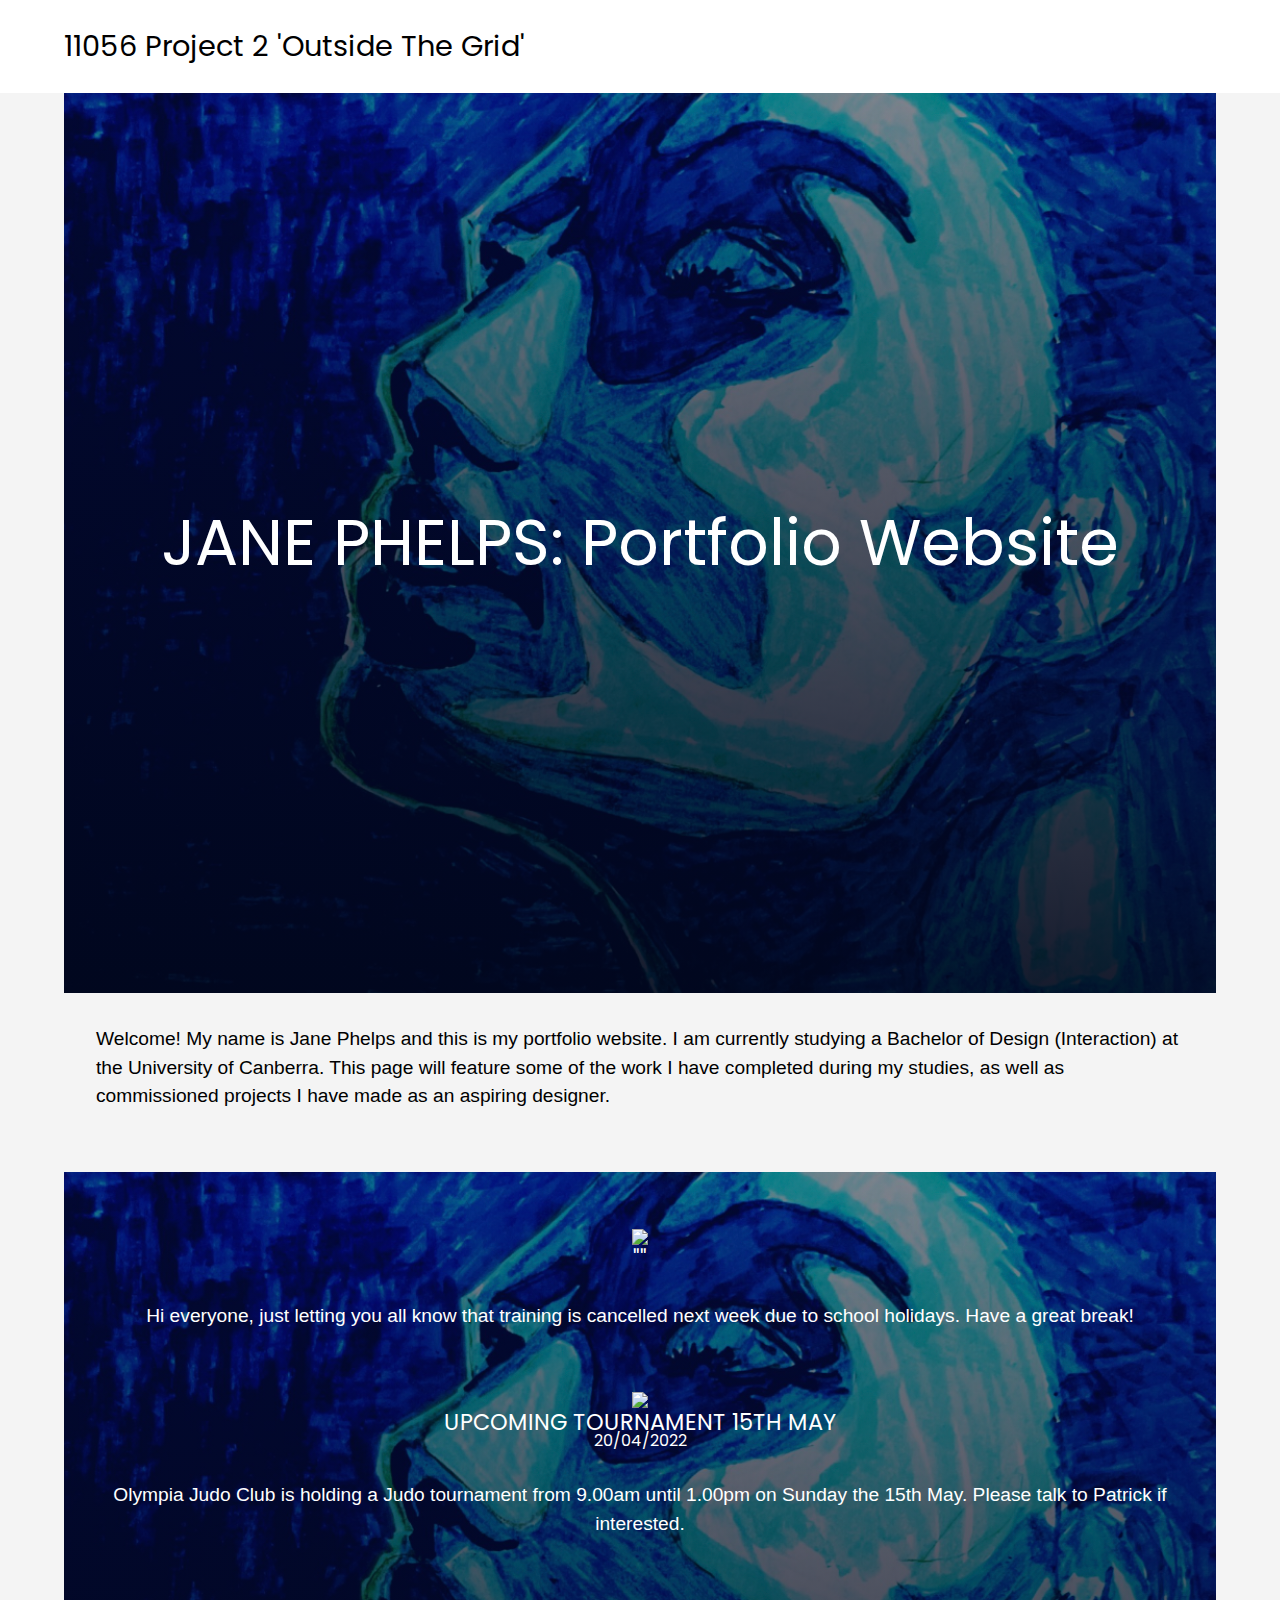
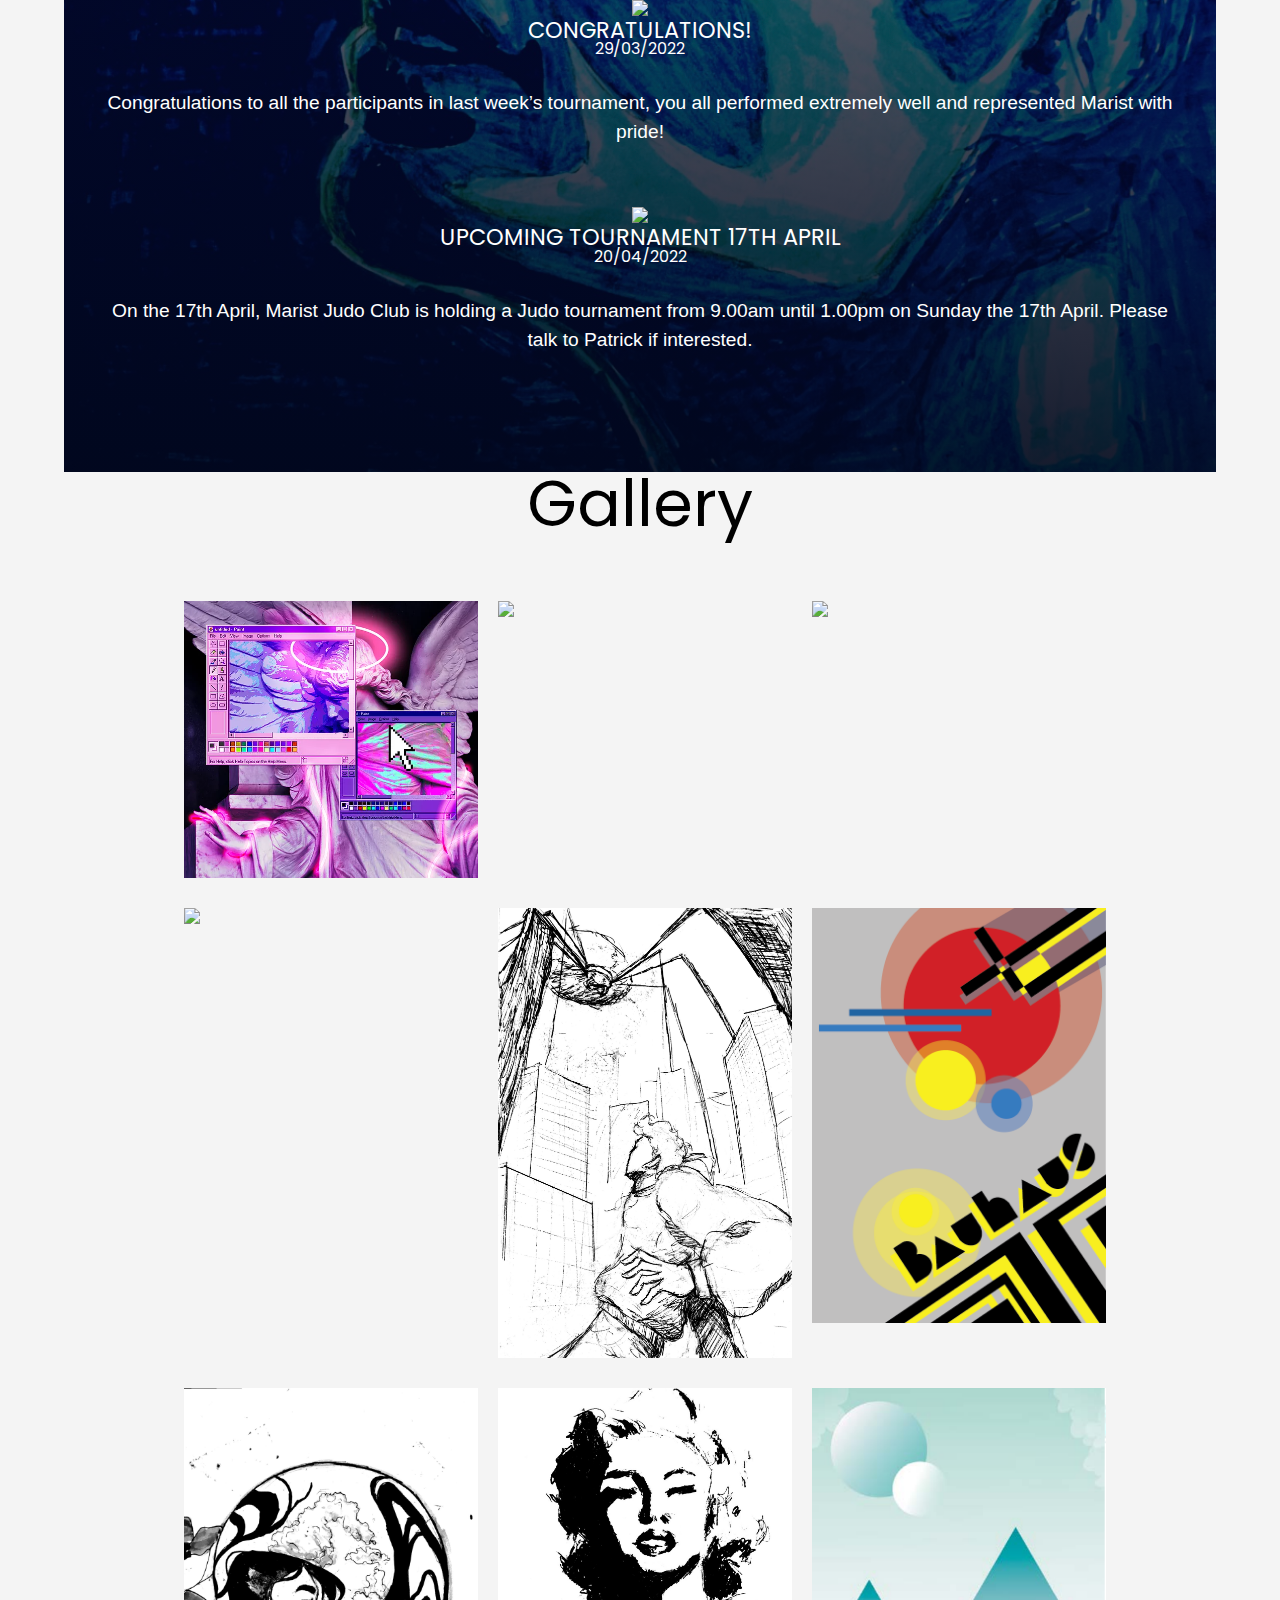
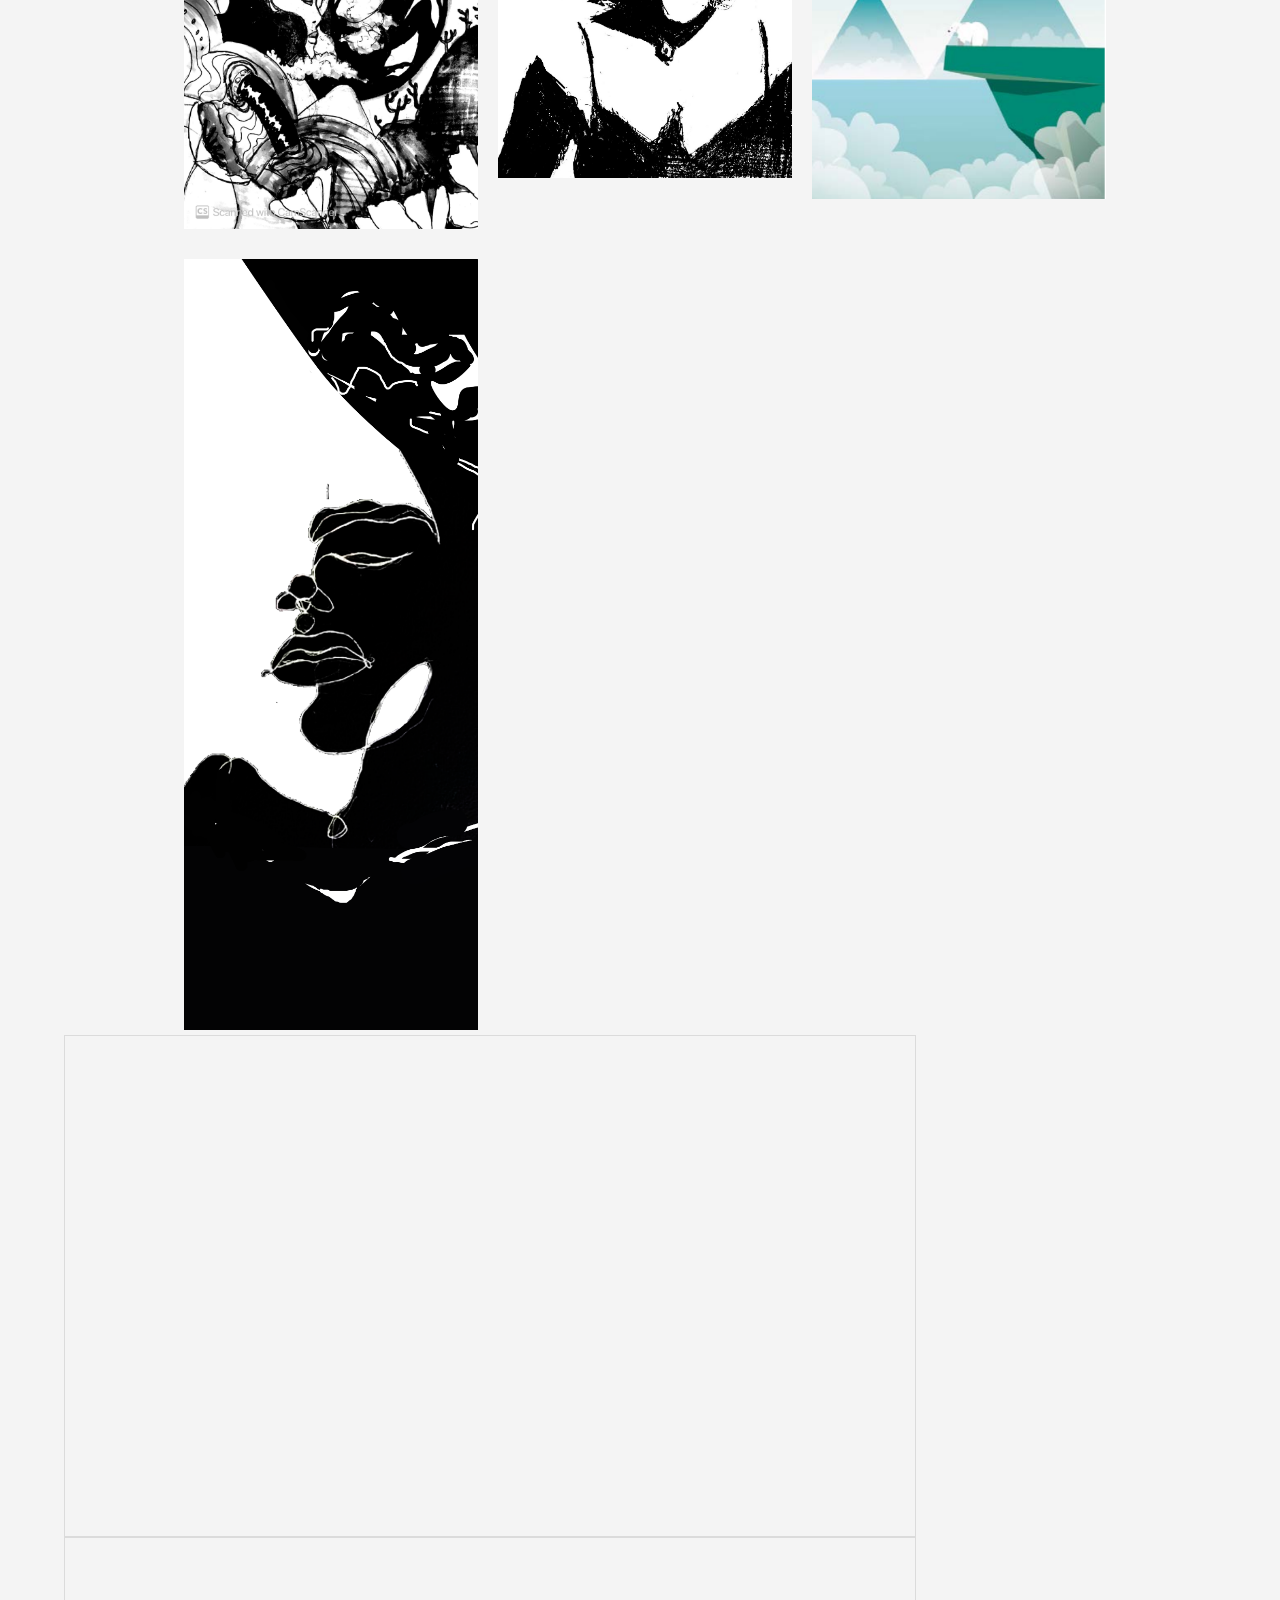
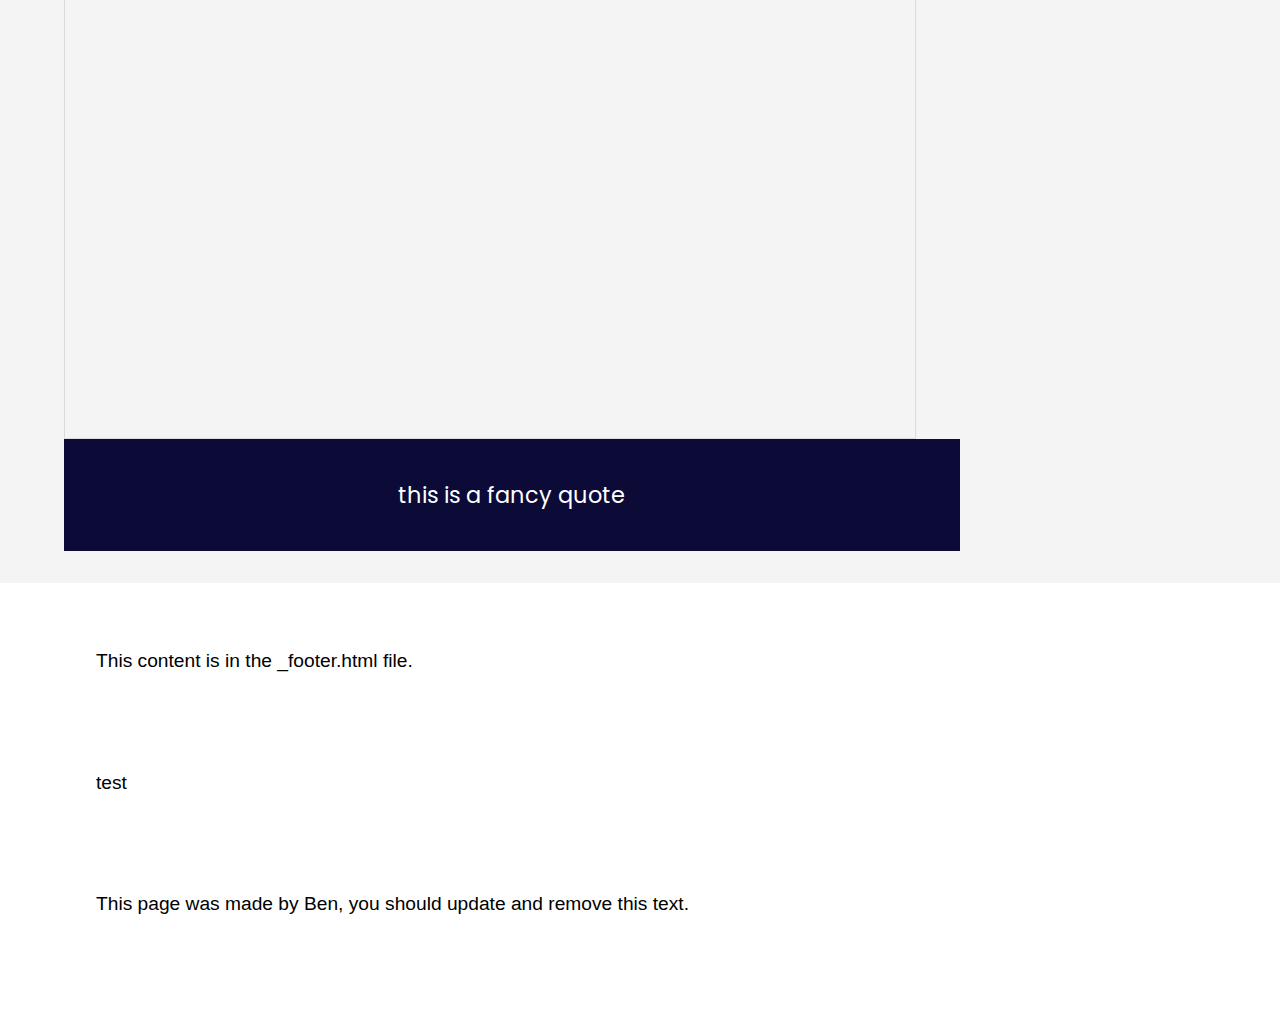
==== final-website/index.html @ 7f4b3e1e "Initial commit" ====
<!DOCTYPE html>
<html lang="en">

<head>

    <!-- load the head content from the head.html file -->
    <!-- This content is inserted into the base.html file -->

<meta charset="UTF-8">
<meta name="viewport" content="width=device-width, initial-scale=1.0">
<!-- load our reset stylesheet -->
<link rel="stylesheet" href="assets/css/reset.css">
<!-- load our main stylesheet -->
<link rel="stylesheet" href="assets/css/styles.css">
<!-- Google Font -->
<link rel="preconnect" href="https://fonts.googleapis.com">
<link rel="preconnect" href="https://fonts.gstatic.com" crossorigin>
<link rel="stylesheet"
    href="https://fonts.googleapis.com/css2?family=Poppins:wght@100;200;300;400;600;700&display=swap">

<!-- you could add favicons etc here -->

    <!-- set the site title to be a variable, defined in the md file -->
    <title>11056 Project 2 'Outside The Grid'</title>
</head>

<body>
    <header>
        <div class="inner-wrapper">
            <h2>11056 Project 2 'Outside The Grid'</h2>
        </div>
    </header>
    <main>
        <div class="inner-wrapper">
            <!-- STOP! Don't add anything more to the base template -->
            <!-- the content here is loaded through the homepage template -->
            
            
<div class="hero">
  <h1><strong>JANE PHELPS: Portfolio Website</strong></h1>
</div>

<div class="main-content">
  <p>Welcome! My name is Jane Phelps and this is my portfolio website. I am currently studying a Bachelor of Design (Interaction) at the University of Canberra. This page will feature some of the work I have completed during my studies, as well as commissioned projects I have made as an aspiring designer.</p>

</div>


<section>
  <div class="hero">
      <h1 class=""></h1>
      <div class="review-box">
          <div id="slide">
              <div class="card">
                  <div class="profile">
                      <img src="job1.link">
                      <div>
                          <h3>""</h3>
                      </div>
                  </div>
                  <p>Hi everyone, just letting you all know that training is cancelled next week due to school
                      holidays. Have a great break!</p>
              </div>
              <div class="card">
                  <div class="profile">
                      <img src="assets/images/marist-judo.svg">
                      <div>
                          <h3>UPCOMING TOURNAMENT 15TH MAY</h3>
                          <h4>20/04/2022</h4>
                      </div>
                  </div>
                  <p>Olympia Judo Club is holding a Judo tournament from 9.00am until 1.00pm on Sunday
                      the 15th May. Please talk to Patrick if interested. </p>
              </div>
              <div class="card">
                  <div class="profile">
                      <img src="assets/images/marist-judo.svg">
                      <div>
                          <h3>CONGRATULATIONS!</h3>
                          <h4>29/03/2022</h4>
                      </div>
                  </div>
                  <p>Congratulations to all the participants in last week’s tournament, you all performed extremely
                      well and
                      represented Marist with pride!</p>
              </div>
              <div class="card">
                  <div class="profile">
                      <img src="assets/images/marist-judo.svg">
                      <div>
                          <h3>UPCOMING TOURNAMENT 17TH APRIL </h3>
                          <h4>20/04/2022</h4>
                      </div>
                  </div>
                  <p>On the 17th April, Marist Judo Club is holding a Judo tournament from 9.00am until 1.00pm on
                      Sunday the 17th
                      April. Please talk to Patrick if interested.</p>
              </div>
          </div>
          <div class="sidebar">
              <i id="upArrow" class="fa fa-arrow-up"></i>
              <i id="downArrow" class="fa fa-arrow-down"></i>
          </div>
      </div>
  </div>
</section>

<div class="gal-title">
  <h1><strong>Gallery</strong></h1>
</div>

<div class="gallery-section">
  <div class="gallery-wrap">
    <div class="gallery-images">
      <a href="assets/images/Angel.PNG">
        <div class="gallery">
          <div class="image-section">
            <img src="assets/images/Angel.PNG">
          </div>
          <div class="caption">
            <p>Artwork created using Photoshop and Illustrator. The image features an ancient stone statue with retro digital elements.</p>
          </div>
        </div>
      </a>
      <a href="assets/images/Cyborg-arm.png">
        <div class="gallery">
          <div class="image-section">
            <img src="assets/images/Cyborg-arm.png">
          </div>
          <div class="caption">
            <p>Surrealist digital artwork featuring a robotic arm in an apartment. Created using Photoshop and Illustrator</p>
          </div>
        </div>
      </a>
      <a href="assets/images/statue-headphones.png">
        <div class="gallery">
          <div class="image-section">
            <img src="assets/images/statue-headphones.png">
          </div>
          <div class="caption">
            <p>Surrealist digital artwork featuring ancient stone statue with metallic and robotic implants. Created using Photoshop and Illustrator</p>
          </div>
        </div>
      </a>
      <a href="assets/images/Girl-computer.png">
        <div class="gallery">
          <div class="image-section">
            <img src="assets/images/Girl-computer.png">
          </div>
          <div class="caption">
            <p>Surrealist digital artwork featuring a girl being transported into a computer. Created using Photoshop and Illustrator</p>
          </div>
        </div>
      </a>
      <a href="assets/images/IMG_9517.jpg">
        <div class="gallery">
          <div class="image-section">
            <img src="assets/images/IMG_9517.jpg">
          </div>
          <div class="caption">
            <p>Illustration featuring subject avoiding a giant spider in a city.</p>
          </div>
        </div>
      </a>
      <a href="assets/images/Bauhaus-poster.png">
        <div class="gallery">
          <div class="image-section">
            <img src="assets/images/Bauhaus-poster.png">
          </div>
          <div class="caption">
            <p>Surrealist digital artwork featuring a girl being transported into a computer. Created using Photoshop and Illustrator</p>
          </div>
        </div>
      </a>
      <a href="assets/images/Girl.jpg">
        <div class="gallery">
          <div class="image-section">
            <img src="assets/images/Girl.jpg">
          </div>
          <div class="caption">
            <p>Portrait featuring the side profile of a girl.</p>
          </div>
        </div>
      </a>
      <a href="assets/images/Marilyn-monroe.jpg">
        <div class="gallery">
          <div class="image-section">
            <img src="assets/images/Marilyn-monroe.jpg">
          </div>
          <div class="caption">
            <p>Monochromatic artwork featuring Marilyn Monroe.</p>
          </div>
        </div>
      </a>
      <a href="assets/images/Polar-bear.PNG">
        <div class="gallery">
          <div class="image-section">
            <img src="assets/images/Polar-bear.PNG">
          </div>
          <div class="caption">
            <p>Digital artwork created using Illustrator. The image features a polar bear overlooking mountains.</p>
          </div>
        </div>
      </a>
      <a href="assets/images/Monochrome-Woman.png">
        <div class="gallery">
          <div class="image-section">
            <img src="assets/images/Monochrome-Woman.png">
          </div>
          <div class="caption">
            <p>Monochromatic line artwork created using Illustrator.</p>
          </div>
        </div>
      </a>
    </div>
  </div>
</div>


<iframe class="figma-prototypes"
  src="https://www.figma.com/embed?embed_host=share&url=https%3A%2F%2Fwww.figma.com%2Fproto%2F1lkiJJk8A1yhkdQFdAjC9X%2FMedical-App%3Fnode-id%3D2%253A0%26scaling%3Dscale-down%26page-id%3D0%253A1%26starting-point-node-id%3D2%253A0"
  allowfullscreen></iframe>

<iframe class="figma-prototypes"
src="https://www.figma.com/embed?embed_host=share&url=https%3A%2F%2Fwww.figma.com%2Fproto%2FRibKyAO4cdwRGjR0s00XCI%2FCoffee-Ground-Official%3Fnode-id%3D17%253A0%26scaling%3Dscale-down-width%26page-id%3D0%253A1%26starting-point-node-id%3D17%253A0" allowfullscreen></iframe>


<!--

  Attempt 2
<div class="responsive">
    <div class="gallery">
        <img src="assets/images/Angel.PNG" width="600" height="400">
      <div class="desc">Artwork created using Photoshop and Illustrator. The image features an ancient stone statue with retro digital elements.</div>
    </div>
  </div>

  <div class="responsive">
    <div class="gallery">
        <img src="assets/images/Cyborg-arm.png" width="600" height="400">
      <div class="desc">Surrealist digital artwork featuring a robotic arm in an apartment. Created using Photoshop and Illustrator</div>
    </div>
  </div>
  <div class="responsive">
    <div class="gallery">
        <img class="images" src="assets/images/statue-headphones.png" width="600" height="400">
      <div class="desc">Surrealist digital artwork featuring ancient stone statue with metallic and robotic implants. Created using Photoshop and Illustrator</div>
    </div>
  </div>
  <div class="responsive">
    <div class="gallery">
        <img class="images" src="assets/images/Girl-computer.png" width="600" height="400">
      <div class="desc">Surrealist digital artwork featuring a girl being transported into a computer. Created using Photoshop and Illustrator</div>
    </div>
  </div>
  <div class="responsive">
    <div class="gallery">
        <img class="images" src="assets/images/IMG_9517.jpg" width="600" height="400">
      <div class="desc">Illustration featuring subject avoiding a giant spider in a city.</div>
    </div>
  </div>
  <div class="responsive">
    <div class="gallery">
        <img class="images" src="assets/images/Bauhaus-poster.png" width="600" height="400">
      <div class="desc">Surrealist digital artwork featuring a girl being transported into a computer. Created using Photoshop and Illustrator</div>
    </div>
  </div>
  <div class="responsive">
    <div class="gallery">
        <img class="images" src="assets/images/Girl.jpg" width="600" height="400">
      <div class="desc">Portrait featuring the side profile of a girl.</div>
    </div>
  </div>
  <div class="responsive">
    <div class="gallery">
        <img class="images" src="assets/images/Marilyn-monroe.jpg" width="600" height="400">
      <div class="desc">Monochromatic artwork featuring Marilyn Monroe.</div>
    </div>
  </div>
  <div class="responsive">
    <div class="gallery">
        <img class="images" src="assets/images/Monochrome-Woman.png" width="600" height="400">
      <div class="desc">Monochromatic line artwork created using Illustrator.</div>
    </div>
  </div>
  <div class="responsive">
    <div class="gallery">
        <img class="images" src="assets/images/Polar-bear.PNG" width="600" height="400">
      <div class="desc">Digital artwork created using Illustrator. The image features a polar bear overlooking mountains.</div>
    </div>
  </div>
    
  <div class="clearfix"></div>




Attempt 1
    <div class="box">
        <img class="images" src="assets/images/Angel.PNG">
    </div>
    <div class="box">
        <img class="images" src="assets/images/Cyborg-arm.png">
    </div>
    <div class="box">
        <img class="images" src="assets/images/statue-headphones.png">
    </div>


    <div class="col">
    <div class="box">
        <img class="images" src="assets/images/Girl-computer.png">
    </div>
    <div class="box">
        <img class="images" src="assets/images/IMG_9517.jpg">
    </div>
    <div class="box">
        <img class="images" src="assets/images/Bauhaus-poster.png">
    </div>
    </div>

  -->

<h3 class="quote">this is a fancy quote</h3>
            
        </div>
    </main>

    <!-- The content in this file is inserted into the base.html file -->
<footer>
    <div class="inner-wrapper">
        <p>This content is in the _footer.html file.</p>
        <p>test</p>
        <p>This page was made by Ben, you should update and remove this text. </p>
    </div>
</footer>

</body>

</html>
---- final-website/assets/css/styles.css ----
body {
    font-size: 16px;
    background-color: #f4f4f4;
    font-family: 'Poppins', sans-serif;
}

h1 {
    font-size: 4em;
    /* shorthand for TOP RIGHT BOTTOM LEFT */
    /* margin: 1em 0 1.5em 0; */
}

h2 {
    font-size: 1.8em;
}

h3 {
    font-size: 1.4em;
}

p {
    font-size: 1.2em;
    line-height: 1.5em;
    margin-bottom: 1.5em;
    padding: 2rem;
    font-family: sans-serif;
}

.inner-wrapper {
    width: 90%;
    margin: 0 auto;
}

header,
footer {
    background-color: white;
    padding: 2em 0;
}

/*Hero Content*/
.hero {
    text-align: center;
    color: white;
    min-height: 100vh;
    width: 100%;
    background-image: linear-gradient(rgba(4, 9, 30, 0.4), rgba(1, 7, 27, 0.9)), url(../images/Blue-girl.jpg);
    background-position: center;
    background-size: cover;
    position: relative;
    /* vertically align */
    display: flex;
    align-items: center;
    justify-content: center;
}

.gal-title {
  display: flex;
  align-items: center;
  justify-content: center;
}

.quote {
    size: 200%;
    width: 70%;
    text-align: center;
    background: rgb(12, 10, 55);
    color: white;
    padding: 2em;
}

main {
    margin-bottom: 2em;
}

/*Gallery Section*/
.gallery-section {
  width: 100%;
}

.gallery-section .gallery-wrap {
  padding-top: 10px;
}

.gallery-section .gallery-wrap .gallery-images {
  width: 80%;
  margin: 0 auto;
  padding-top: 50px;
  display: grid;
  grid-template-columns: repeat(3, 1fr);
  grid-gap: 20px;
}

.gallery-section .gallery-wrap .gallery-images .gallery {
  width: 100%;
  position: relative;
}


.gallery-section .gallery-wrap .gallery-images .gallery .image-section {
  width: 100%;
}

.gallery-section .gallery-wrap .gallery-images .gallery .image-section img {
  width: 100%;
  height: auto;
  padding: 5px;
  display: block;
}

.gallery-section .gallery-wrap .gallery-images .gallery .caption {
  width: 100%;
  height: 100%;
  position: absolute;
  padding: 5px;
  top: 0;
  left: 0;
  cursor: pointer;
  display: flex;
  justify-content: center;
  align-items: center;
  text-align: center;
  flex-direction: column;
  background: rgba(0, 0, 0, 0.9);
  color: #fff;
  opacity: 0;
  transition: opacity 0.3s;
}

.gallery-section .gallery-wrap .gallery-images .gallery .caption:hover {
  opacity: 1;
}

.gallery-section .gallery-wrap .gallery-images .gallery .caption p {
  color: #fff;
  font-size: 13px;
}

@media screen and (max-width: 992px) {
  .gallery-section .gallery-wrap .gallery-images {
      grid-template-columns: repeat(2, 1fr);
  }

  .gallery-section .gallery-wrap .gallery-images {
      grid-template-columns: 1fr;
  }
}

.figma-prototypes {
  border: 1px solid rgba(0, 0, 0, 0.1);
  align-items: center;
  display: flex;
  padding: 25px;
  width: 800px;
  height: 450px;
}




/*

.main-content {
    padding: 4em;
}
  
  div.gallery:hover {
    border: 1px solid #777;
  }
  
  div.gallery img {
    width: 100%;
    height: auto;
  }
  
  div.desc {
    padding: 20px;
    text-align: center;
    font-family: sans-serif;
  }
  
  * {
    box-sizing: border-box;
  }
  
  .responsive {
    padding: 0 6px;
    float: left;
    width: 24.99999%;
  }
  
  @media only screen and (max-width: 700px) {
    .responsive {
      width: 49.99999%;
      margin: 6px 0;
    }
  }
  
  @media only screen and (max-width: 500px) {
    .responsive {
      width: 100%;
    }
  }
  
  .clearfix:after {
    content: "";
    display: table;
    clear: both;
  }



/*
.images {
    width: 33%; 
}


.block {
    width: 80%;
    margin: auto;
}
/*
.col2 {
    flex-basis: 44%;
    border-radius: 10px;
    text-align: justify;
    padding: 15px;
    display: flex;
}
*/
.col img {
    display: block;
    margin: auto;
    padding: 20px;
    flex-basis: 20%;
}
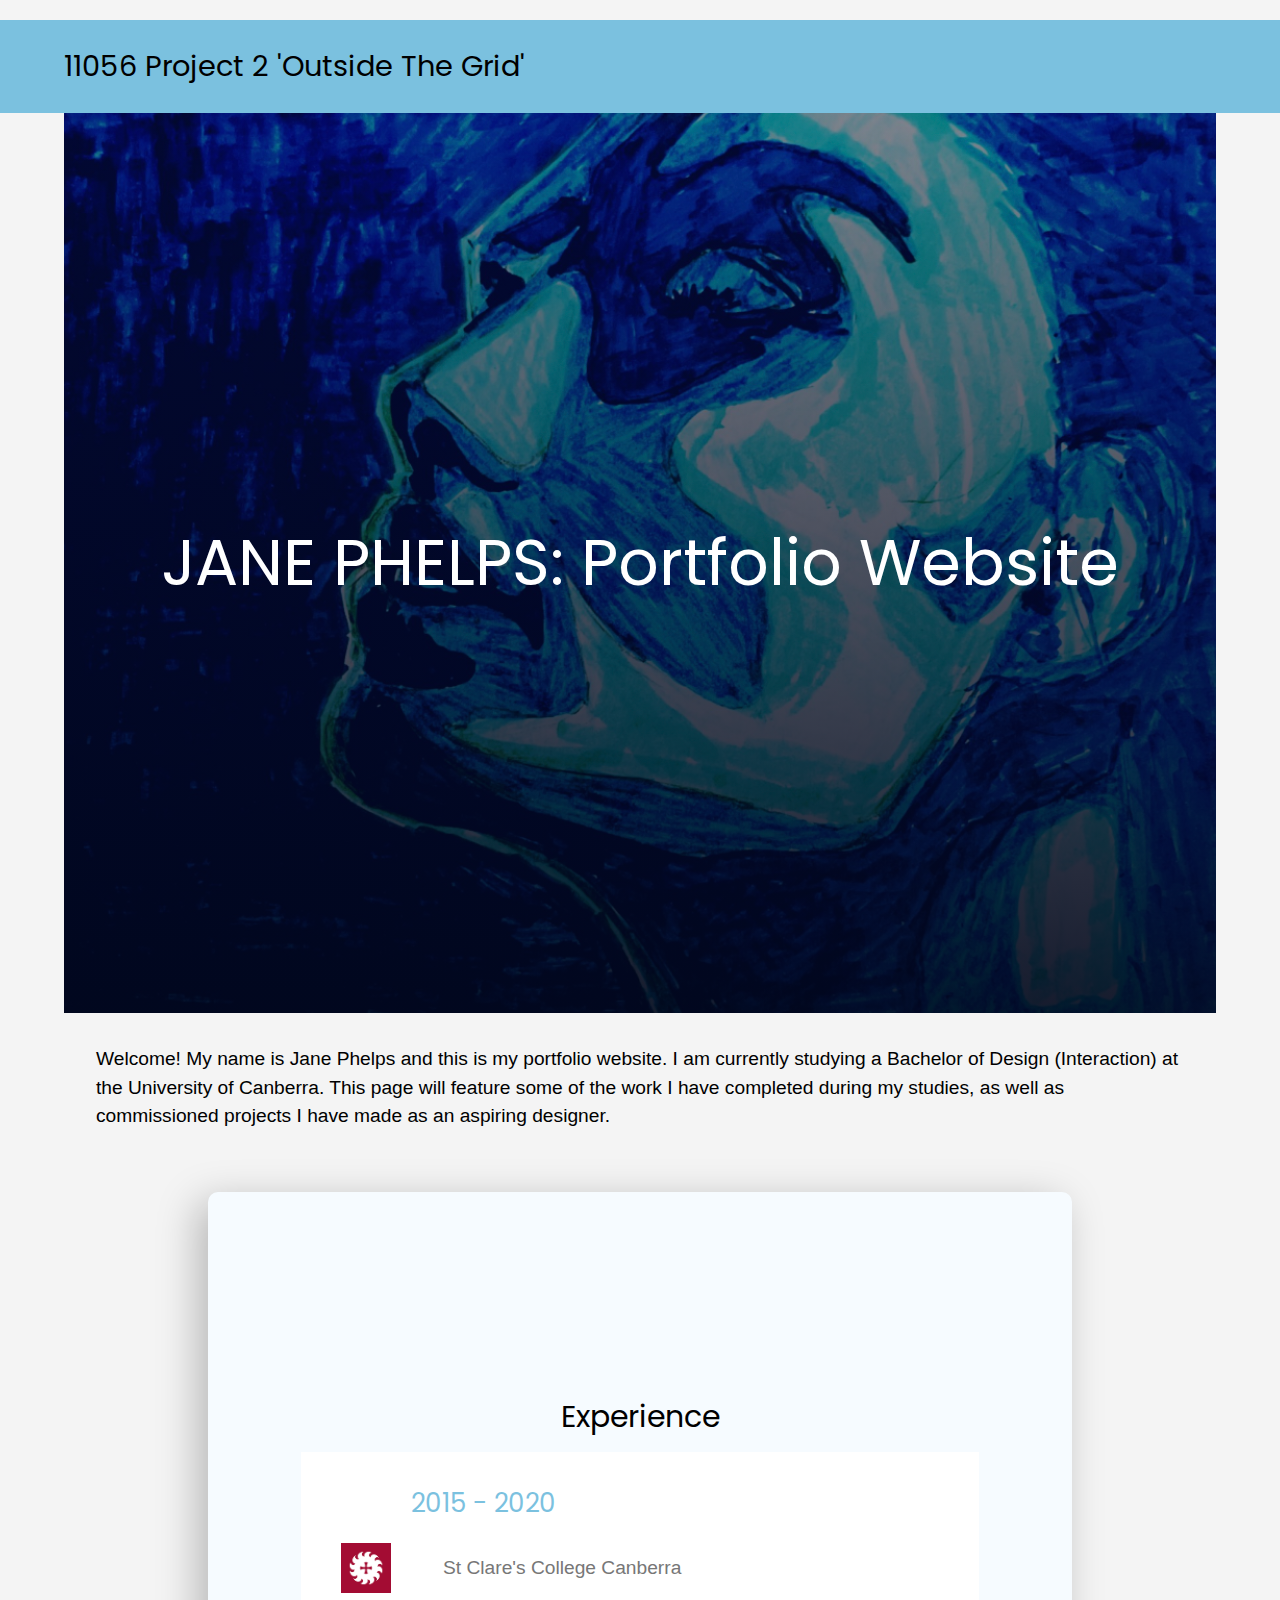
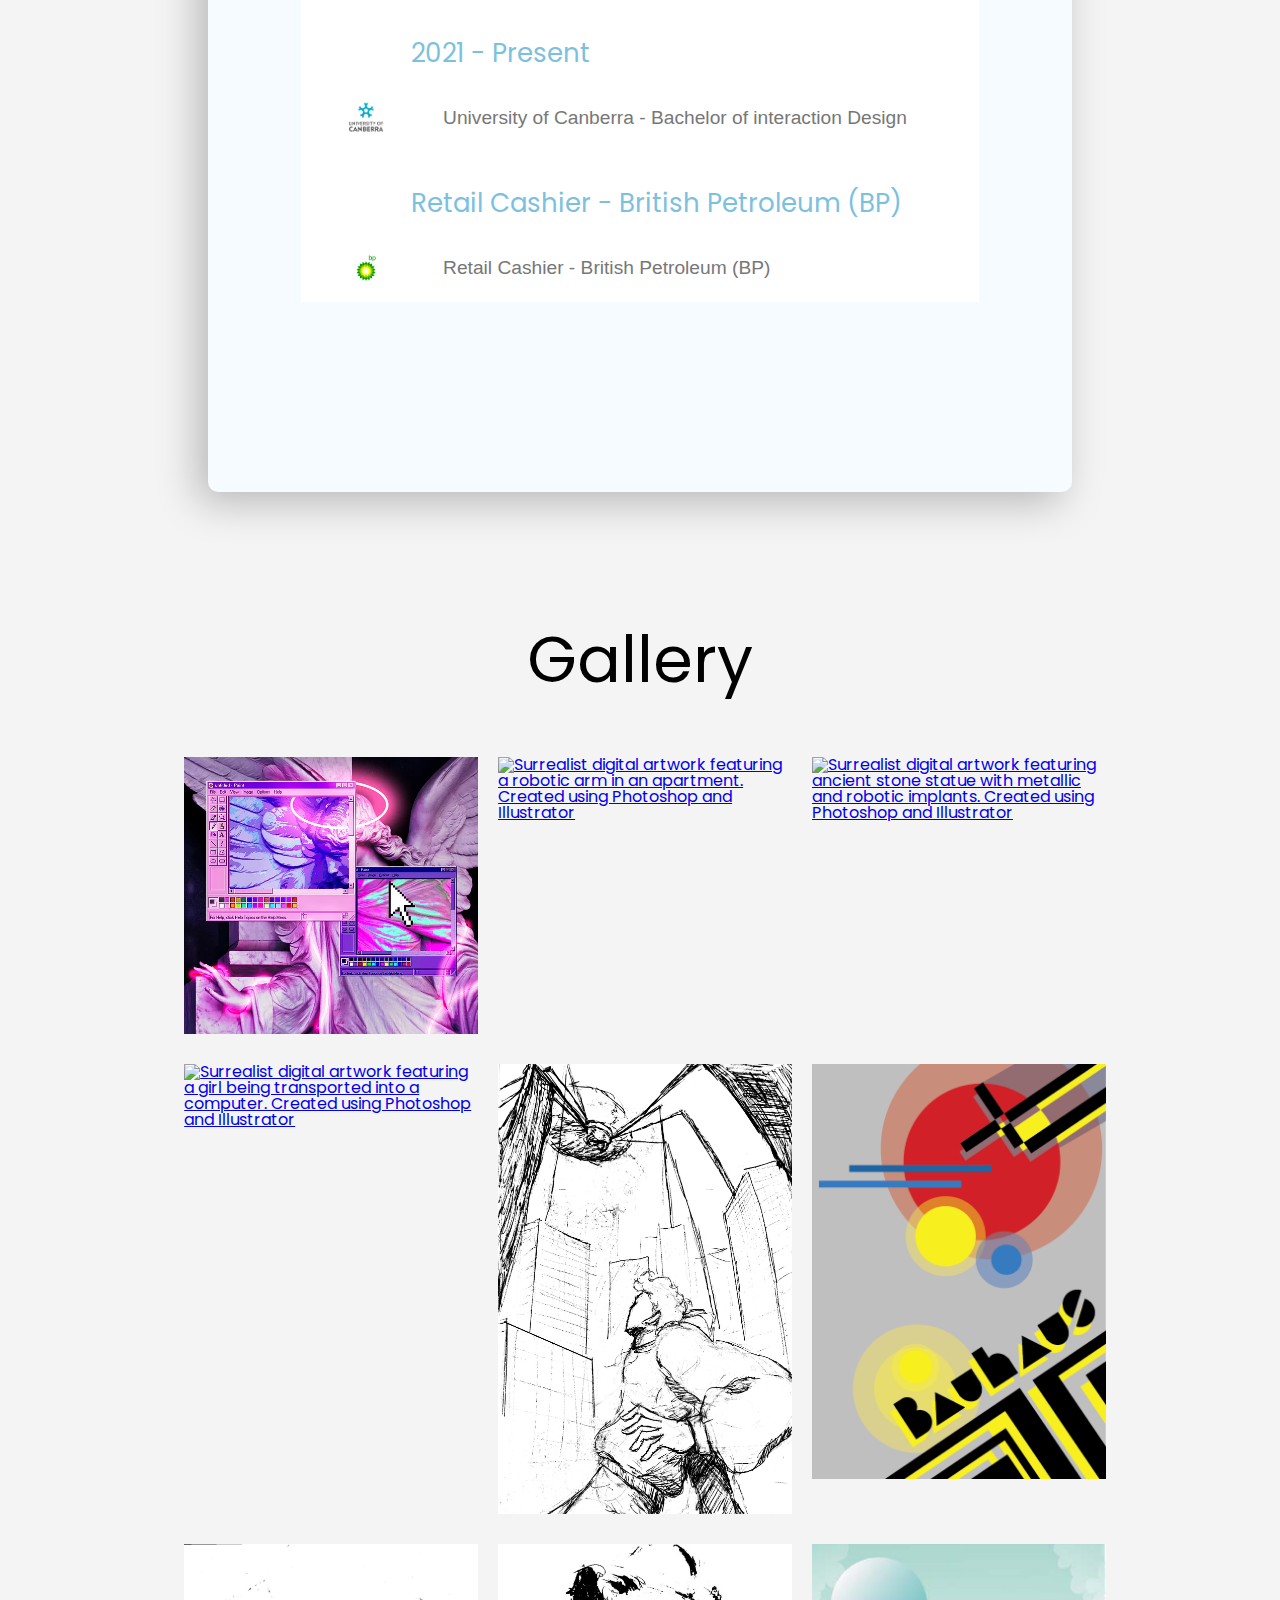
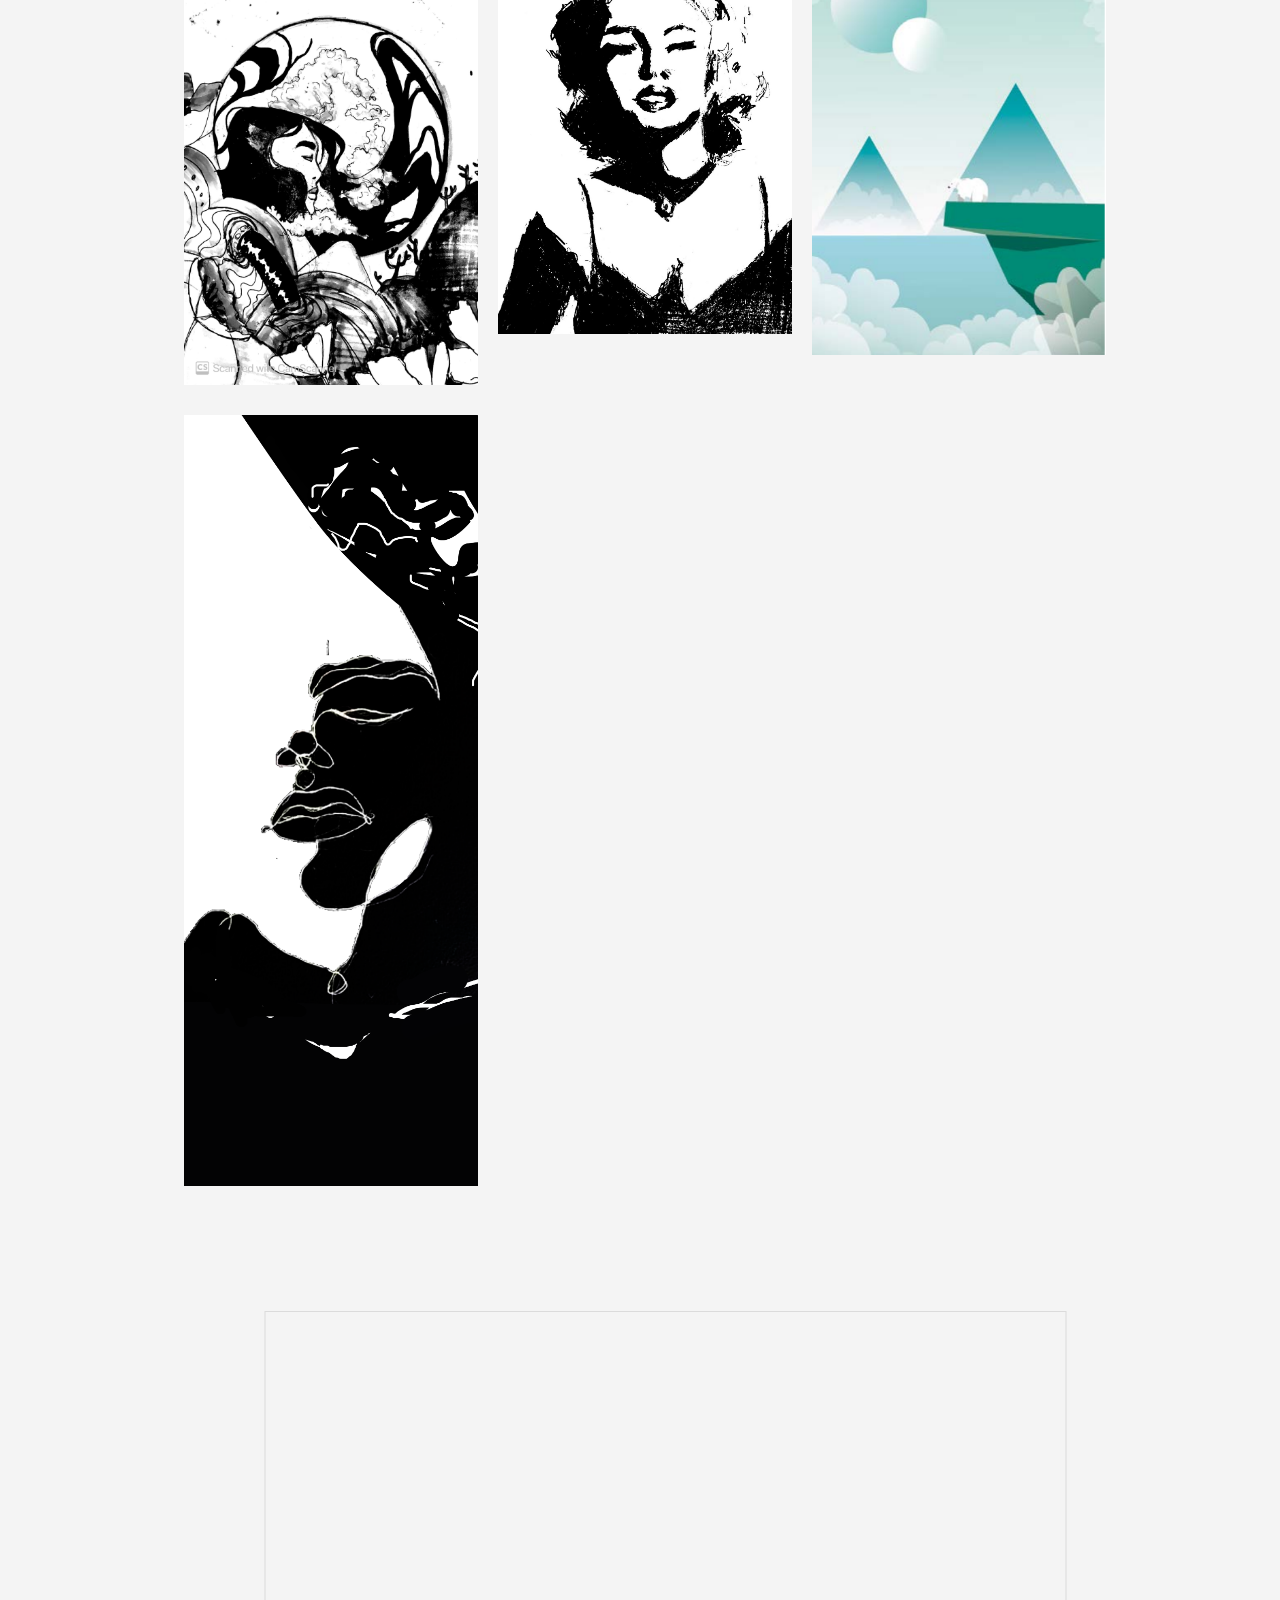
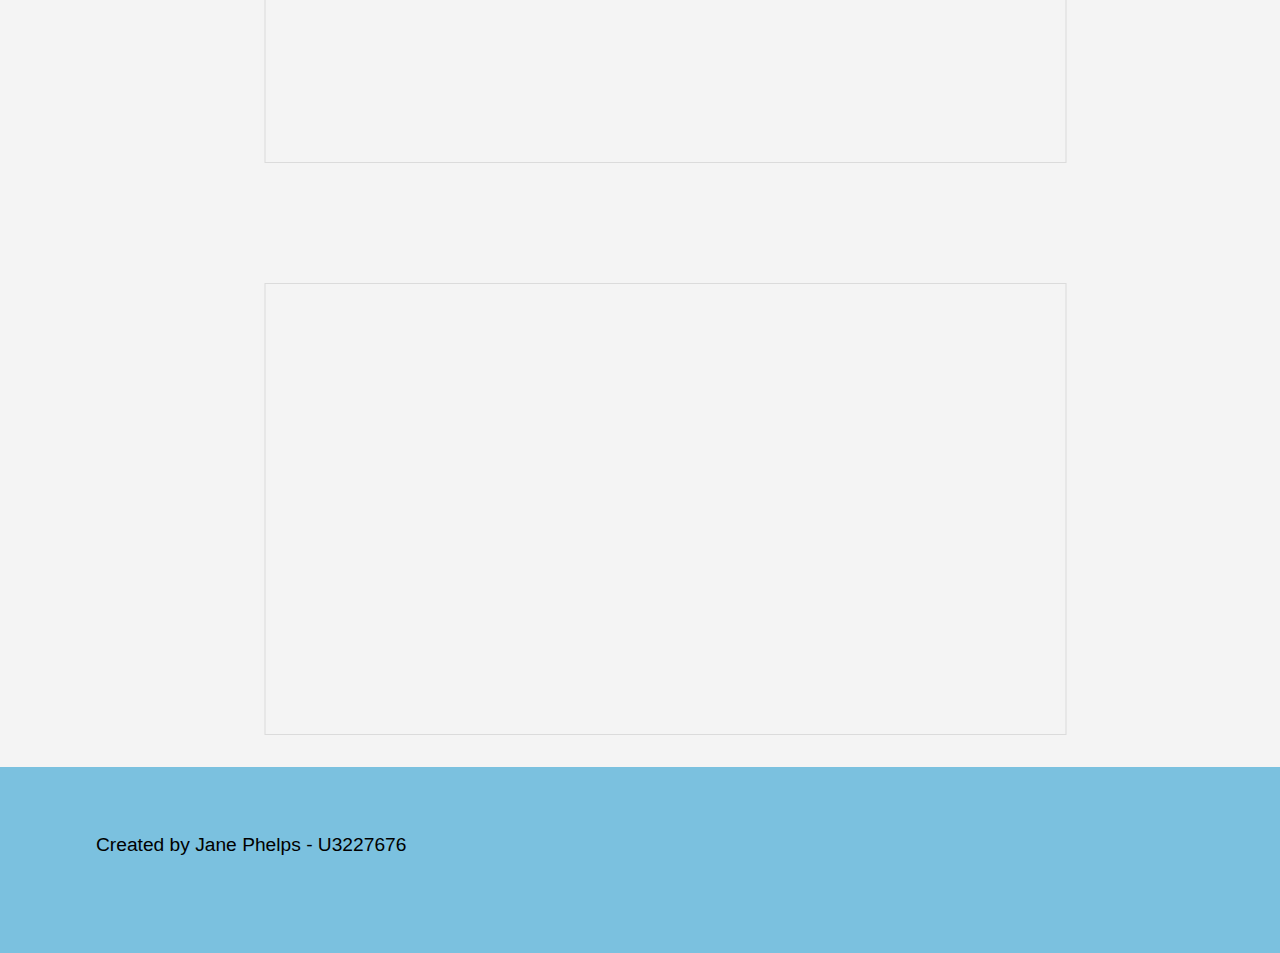
==== commit 065fdd78: "Further Editing" ====
--- a/final-website/index.html
+++ b/final-website/index.html
@@ -17,6 +17,9 @@
 <link rel="preconnect" href="https://fonts.gstatic.com" crossorigin>
 <link rel="stylesheet"
     href="https://fonts.googleapis.com/css2?family=Poppins:wght@100;200;300;400;600;700&display=swap">
+<!--Icons-->
+ <link rel="stylesheet" href="path/to/font-awesome/css/font-awesome.min.css">
+ 
 
 <!-- you could add favicons etc here -->
 
@@ -45,66 +48,46 @@
 
 </div>
 
-
-<section>
-  <div class="hero">
-      <h1 class=""></h1>
-      <div class="review-box">
-          <div id="slide">
-              <div class="card">
-                  <div class="profile">
-                      <img src="job1.link">
-                      <div>
-                          <h3>""</h3>
-                      </div>
-                  </div>
-                  <p>Hi everyone, just letting you all know that training is cancelled next week due to school
-                      holidays. Have a great break!</p>
-              </div>
-              <div class="card">
-                  <div class="profile">
-                      <img src="assets/images/marist-judo.svg">
-                      <div>
-                          <h3>UPCOMING TOURNAMENT 15TH MAY</h3>
-                          <h4>20/04/2022</h4>
-                      </div>
-                  </div>
-                  <p>Olympia Judo Club is holding a Judo tournament from 9.00am until 1.00pm on Sunday
-                      the 15th May. Please talk to Patrick if interested. </p>
-              </div>
-              <div class="card">
-                  <div class="profile">
-                      <img src="assets/images/marist-judo.svg">
-                      <div>
-                          <h3>CONGRATULATIONS!</h3>
-                          <h4>29/03/2022</h4>
-                      </div>
-                  </div>
-                  <p>Congratulations to all the participants in last week’s tournament, you all performed extremely
-                      well and
-                      represented Marist with pride!</p>
-              </div>
-              <div class="card">
-                  <div class="profile">
-                      <img src="assets/images/marist-judo.svg">
-                      <div>
-                          <h3>UPCOMING TOURNAMENT 17TH APRIL </h3>
-                          <h4>20/04/2022</h4>
-                      </div>
-                  </div>
-                  <p>On the 17th April, Marist Judo Club is holding a Judo tournament from 9.00am until 1.00pm on
-                      Sunday the 17th
-                      April. Please talk to Patrick if interested.</p>
-              </div>
-          </div>
-          <div class="sidebar">
-              <i id="upArrow" class="fa fa-arrow-up"></i>
-              <i id="downArrow" class="fa fa-arrow-down"></i>
-          </div>
+  <div class="block">
+    <h1>Experience</h1>
+    <div class="experience-box">
+      <div class="card">
+        <div class="profile">
+          <img src="assets/images/clares-logo.png">
+          <div>
+            <h3>2015 - 2020</h3>
+            <p>St Clare's College Canberra</p>
+          </div>
+        </div>
       </div>
+      <div class="experience-box">
+        <div class="card">
+          <div class="profile">
+            <img src="assets/images/uni-logo.jpg">
+            <div>
+              <h3>2021 - Present</h3>
+              <p>University of Canberra - Bachelor of interaction Design</p>
+            </div>
+          </div>
+        </div>
+      </div>
+      <div class="experience-box">
+        <div class="card">
+          <div class="profile">
+            <img src="assets/images/bp-logo.png">
+            <div>
+              <h3>Retail Cashier - British Petroleum (BP)</h3>
+              <p>Retail Cashier - British Petroleum (BP)</p>
+            </div>
+          </div>
+        </div>
+      </div>
+    </div>
   </div>
 </section>
 
+<br>
+<section>
 <div class="gal-title">
   <h1><strong>Gallery</strong></h1>
 </div>
@@ -115,7 +98,7 @@
       <a href="assets/images/Angel.PNG">
         <div class="gallery">
           <div class="image-section">
-            <img src="assets/images/Angel.PNG">
+            <img src="assets/images/Angel.PNG" alt="Artwork created using Photoshop and Illustrator. The image features an ancient stone statue with retro digital elements.">
           </div>
           <div class="caption">
             <p>Artwork created using Photoshop and Illustrator. The image features an ancient stone statue with retro digital elements.</p>
@@ -125,7 +108,7 @@
       <a href="assets/images/Cyborg-arm.png">
         <div class="gallery">
           <div class="image-section">
-            <img src="assets/images/Cyborg-arm.png">
+            <img src="assets/images/Cyborg-arm.png" alt="Surrealist digital artwork featuring a robotic arm in an apartment. Created using Photoshop and Illustrator">
           </div>
           <div class="caption">
             <p>Surrealist digital artwork featuring a robotic arm in an apartment. Created using Photoshop and Illustrator</p>
@@ -135,7 +118,7 @@
       <a href="assets/images/statue-headphones.png">
         <div class="gallery">
           <div class="image-section">
-            <img src="assets/images/statue-headphones.png">
+            <img src="assets/images/statue-headphones.png" alt="Surrealist digital artwork featuring ancient stone statue with metallic and robotic implants. Created using Photoshop and Illustrator">
           </div>
           <div class="caption">
             <p>Surrealist digital artwork featuring ancient stone statue with metallic and robotic implants. Created using Photoshop and Illustrator</p>
@@ -145,7 +128,7 @@
       <a href="assets/images/Girl-computer.png">
         <div class="gallery">
           <div class="image-section">
-            <img src="assets/images/Girl-computer.png">
+            <img src="assets/images/Girl-computer.png" alt="Surrealist digital artwork featuring a girl being transported into a computer. Created using Photoshop and Illustrator">
           </div>
           <div class="caption">
             <p>Surrealist digital artwork featuring a girl being transported into a computer. Created using Photoshop and Illustrator</p>
@@ -155,7 +138,7 @@
       <a href="assets/images/IMG_9517.jpg">
         <div class="gallery">
           <div class="image-section">
-            <img src="assets/images/IMG_9517.jpg">
+            <img src="assets/images/IMG_9517.jpg" alt="Illustration featuring subject avoiding a giant spider in a city.">
           </div>
           <div class="caption">
             <p>Illustration featuring subject avoiding a giant spider in a city.</p>
@@ -165,7 +148,7 @@
       <a href="assets/images/Bauhaus-poster.png">
         <div class="gallery">
           <div class="image-section">
-            <img src="assets/images/Bauhaus-poster.png">
+            <img src="assets/images/Bauhaus-poster.png" alt="Surrealist digital artwork featuring a girl being transported into a computer. Created using Photoshop and Illustrator">
           </div>
           <div class="caption">
             <p>Surrealist digital artwork featuring a girl being transported into a computer. Created using Photoshop and Illustrator</p>
@@ -175,7 +158,7 @@
       <a href="assets/images/Girl.jpg">
         <div class="gallery">
           <div class="image-section">
-            <img src="assets/images/Girl.jpg">
+            <img src="assets/images/Girl.jpg" alt="Portrait featuring the side profile of a girl.">
           </div>
           <div class="caption">
             <p>Portrait featuring the side profile of a girl.</p>
@@ -185,7 +168,7 @@
       <a href="assets/images/Marilyn-monroe.jpg">
         <div class="gallery">
           <div class="image-section">
-            <img src="assets/images/Marilyn-monroe.jpg">
+            <img src="assets/images/Marilyn-monroe.jpg" alt="Monochromatic artwork featuring Marilyn Monroe.">
           </div>
           <div class="caption">
             <p>Monochromatic artwork featuring Marilyn Monroe.</p>
@@ -195,7 +178,7 @@
       <a href="assets/images/Polar-bear.PNG">
         <div class="gallery">
           <div class="image-section">
-            <img src="assets/images/Polar-bear.PNG">
+            <img src="assets/images/Polar-bear.PNG" alt="Digital artwork created using Illustrator. The image features a polar bear overlooking mountains.">
           </div>
           <div class="caption">
             <p>Digital artwork created using Illustrator. The image features a polar bear overlooking mountains.</p>
@@ -205,7 +188,7 @@
       <a href="assets/images/Monochrome-Woman.png">
         <div class="gallery">
           <div class="image-section">
-            <img src="assets/images/Monochrome-Woman.png">
+            <img src="assets/images/Monochrome-Woman.png" alt="Monochromatic line artwork created using Illustrator.">
           </div>
           <div class="caption">
             <p>Monochromatic line artwork created using Illustrator.</p>
@@ -215,6 +198,7 @@
     </div>
   </div>
 </div>
+</section>
 
 
 <iframe class="figma-prototypes"
@@ -222,106 +206,9 @@
   allowfullscreen></iframe>
 
 <iframe class="figma-prototypes"
-src="https://www.figma.com/embed?embed_host=share&url=https%3A%2F%2Fwww.figma.com%2Fproto%2FRibKyAO4cdwRGjR0s00XCI%2FCoffee-Ground-Official%3Fnode-id%3D17%253A0%26scaling%3Dscale-down-width%26page-id%3D0%253A1%26starting-point-node-id%3D17%253A0" allowfullscreen></iframe>
-
-
-<!--
-
-  Attempt 2
-<div class="responsive">
-    <div class="gallery">
-        <img src="assets/images/Angel.PNG" width="600" height="400">
-      <div class="desc">Artwork created using Photoshop and Illustrator. The image features an ancient stone statue with retro digital elements.</div>
-    </div>
-  </div>
-
-  <div class="responsive">
-    <div class="gallery">
-        <img src="assets/images/Cyborg-arm.png" width="600" height="400">
-      <div class="desc">Surrealist digital artwork featuring a robotic arm in an apartment. Created using Photoshop and Illustrator</div>
-    </div>
-  </div>
-  <div class="responsive">
-    <div class="gallery">
-        <img class="images" src="assets/images/statue-headphones.png" width="600" height="400">
-      <div class="desc">Surrealist digital artwork featuring ancient stone statue with metallic and robotic implants. Created using Photoshop and Illustrator</div>
-    </div>
-  </div>
-  <div class="responsive">
-    <div class="gallery">
-        <img class="images" src="assets/images/Girl-computer.png" width="600" height="400">
-      <div class="desc">Surrealist digital artwork featuring a girl being transported into a computer. Created using Photoshop and Illustrator</div>
-    </div>
-  </div>
-  <div class="responsive">
-    <div class="gallery">
-        <img class="images" src="assets/images/IMG_9517.jpg" width="600" height="400">
-      <div class="desc">Illustration featuring subject avoiding a giant spider in a city.</div>
-    </div>
-  </div>
-  <div class="responsive">
-    <div class="gallery">
-        <img class="images" src="assets/images/Bauhaus-poster.png" width="600" height="400">
-      <div class="desc">Surrealist digital artwork featuring a girl being transported into a computer. Created using Photoshop and Illustrator</div>
-    </div>
-  </div>
-  <div class="responsive">
-    <div class="gallery">
-        <img class="images" src="assets/images/Girl.jpg" width="600" height="400">
-      <div class="desc">Portrait featuring the side profile of a girl.</div>
-    </div>
-  </div>
-  <div class="responsive">
-    <div class="gallery">
-        <img class="images" src="assets/images/Marilyn-monroe.jpg" width="600" height="400">
-      <div class="desc">Monochromatic artwork featuring Marilyn Monroe.</div>
-    </div>
-  </div>
-  <div class="responsive">
-    <div class="gallery">
-        <img class="images" src="assets/images/Monochrome-Woman.png" width="600" height="400">
-      <div class="desc">Monochromatic line artwork created using Illustrator.</div>
-    </div>
-  </div>
-  <div class="responsive">
-    <div class="gallery">
-        <img class="images" src="assets/images/Polar-bear.PNG" width="600" height="400">
-      <div class="desc">Digital artwork created using Illustrator. The image features a polar bear overlooking mountains.</div>
-    </div>
-  </div>
-    
-  <div class="clearfix"></div>
-
-
-
-
-Attempt 1
-    <div class="box">
-        <img class="images" src="assets/images/Angel.PNG">
-    </div>
-    <div class="box">
-        <img class="images" src="assets/images/Cyborg-arm.png">
-    </div>
-    <div class="box">
-        <img class="images" src="assets/images/statue-headphones.png">
-    </div>
-
-
-    <div class="col">
-    <div class="box">
-        <img class="images" src="assets/images/Girl-computer.png">
-    </div>
-    <div class="box">
-        <img class="images" src="assets/images/IMG_9517.jpg">
-    </div>
-    <div class="box">
-        <img class="images" src="assets/images/Bauhaus-poster.png">
-    </div>
-    </div>
-
-  -->
-
-<h3 class="quote">this is a fancy quote</h3>
+  src="https://www.figma.com/embed?embed_host=share&url=https%3A%2F%2Fwww.figma.com%2Fproto%2FRibKyAO4cdwRGjR0s00XCI%2FCoffee-Ground-Official%3Fnode-id%3D17%253A0%26scaling%3Dscale-down-width%26page-id%3D0%253A1%26starting-point-node-id%3D17%253A0"
+  allowfullscreen></iframe>
+
             
         </div>
     </main>
@@ -329,9 +216,7 @@
     <!-- The content in this file is inserted into the base.html file -->
 <footer>
     <div class="inner-wrapper">
-        <p>This content is in the _footer.html file.</p>
-        <p>test</p>
-        <p>This page was made by Ben, you should update and remove this text. </p>
+        <p>Created by Jane Phelps - U3227676</p>
     </div>
 </footer>
 
--- a/final-website/assets/css/styles.css
+++ b/final-website/assets/css/styles.css
@@ -6,8 +6,6 @@
 
 h1 {
     font-size: 4em;
-    /* shorthand for TOP RIGHT BOTTOM LEFT */
-    /* margin: 1em 0 1.5em 0; */
 }
 
 h2 {
@@ -33,8 +31,9 @@
 
 header,
 footer {
-    background-color: white;
+    background-color: #7bc1df;
     padding: 2em 0;
+    margin-top: 20px;
 }
 
 /*Hero Content*/
@@ -57,15 +56,6 @@
   display: flex;
   align-items: center;
   justify-content: center;
-}
-
-.quote {
-    size: 200%;
-    width: 70%;
-    text-align: center;
-    background: rgb(12, 10, 55);
-    color: white;
-    padding: 2em;
 }
 
 main {
@@ -149,88 +139,82 @@
   border: 1px solid rgba(0, 0, 0, 0.1);
   align-items: center;
   display: flex;
-  padding: 25px;
+  margin-top: 120px;
   width: 800px;
   height: 450px;
-}
-
-
-
-
-/*
-
-.main-content {
-    padding: 4em;
-}
-  
-  div.gallery:hover {
-    border: 1px solid #777;
-  }
-  
-  div.gallery img {
-    width: 100%;
-    height: auto;
-  }
-  
-  div.desc {
-    padding: 20px;
-    text-align: center;
-    font-family: sans-serif;
-  }
-  
-  * {
-    box-sizing: border-box;
-  }
-  
-  .responsive {
-    padding: 0 6px;
-    float: left;
-    width: 24.99999%;
-  }
-  
-  @media only screen and (max-width: 700px) {
-    .responsive {
-      width: 49.99999%;
-      margin: 6px 0;
-    }
-  }
-  
-  @media only screen and (max-width: 500px) {
-    .responsive {
-      width: 100%;
-    }
-  }
-  
-  .clearfix:after {
-    content: "";
-    display: table;
-    clear: both;
-  }
-
-
-
-/*
-.images {
-    width: 33%; 
-}
-
-
-.block {
-    width: 80%;
-    margin: auto;
-}
-/*
-.col2 {
-    flex-basis: 44%;
-    border-radius: 10px;
-    text-align: justify;
-    padding: 15px;
-    display: flex;
-}
-*/
+  transform: translateX(25%);
+}
+
 .col img {
     display: block;
     margin: auto;
     padding: 20px;
     flex-basis: 20%;
 }
+
+/*Announcements Scroll*/
+.block {
+    width: 75%;
+    height: 100vh;
+    background: #f6fbff;
+    margin-bottom: 120px;
+    position: relative;
+    display: flex;
+    flex-direction: column;
+    align-items: center;
+    justify-content: center;
+    box-shadow: -10px 10px 40px rgba(0, 0, 0, 0.25);
+    border-radius: 10px;
+    left: 50%;
+    transform: translateX(-50%);
+}
+
+.block h1 {
+    font-size: 30px;
+    position: relative;
+    padding: 20px;
+}
+
+.block h1:after {
+    content:'';
+    width: 150px;
+    height: 3px;
+    background: linear-gradient(to right, #004c81,#7bc1df);
+    position: absolute;
+    bottom: -20px;
+    left: 50%;
+    transform: translateX(-50%);
+}
+
+.card {
+    height: 150px;
+    padding: 40px;
+    color: #777;
+    line-height: 22px;
+    box-sizing: border-box;
+    background: #ffff;
+    position: relative;
+}
+
+.profile {
+    display: flex;
+    align-items: center;
+    margin-bottom: 40px;
+}
+
+.profile img {
+    width: 50px;
+    margin-right: 20px;
+}
+
+.profile h3 {
+    font-size: 26px;
+    color: #7bc1df;
+    margin-bottom: 8px;
+}
+
+::selection {
+    background: #004c81;
+    color: #ffff;
+}
+
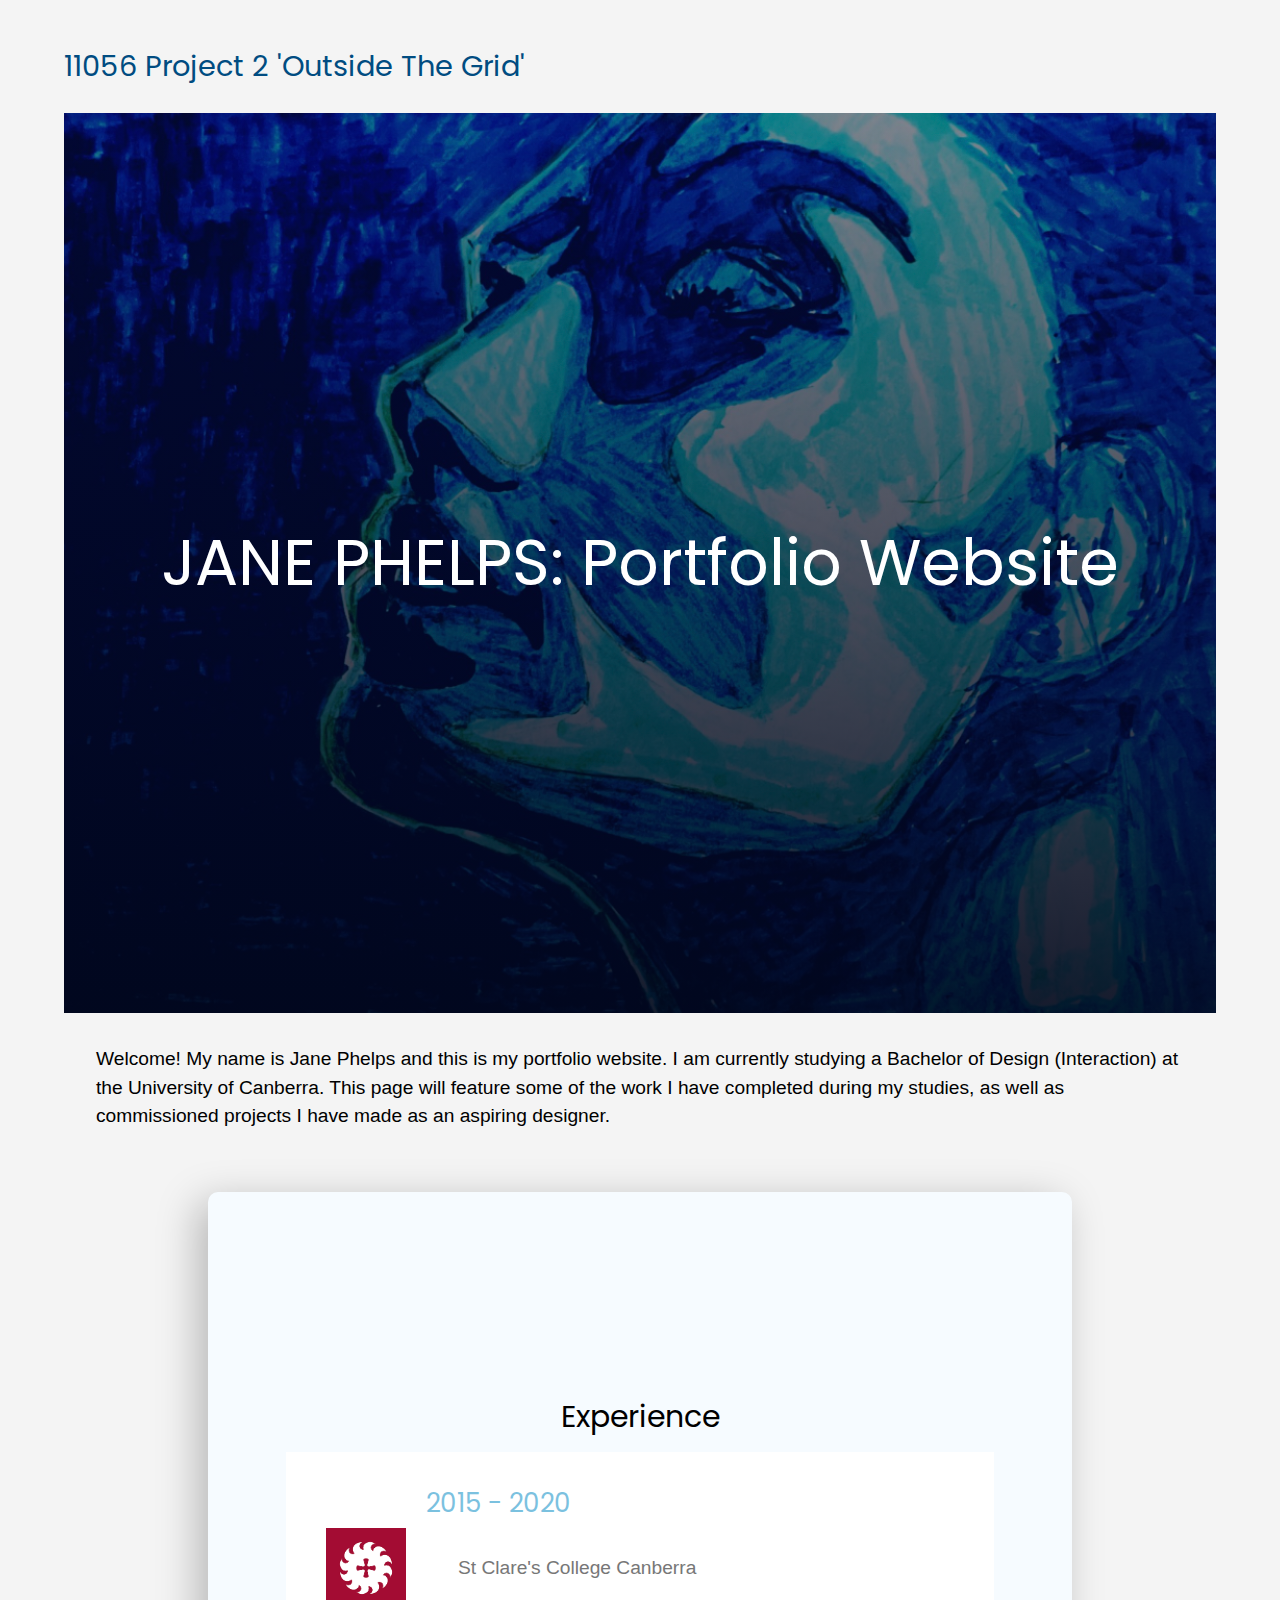
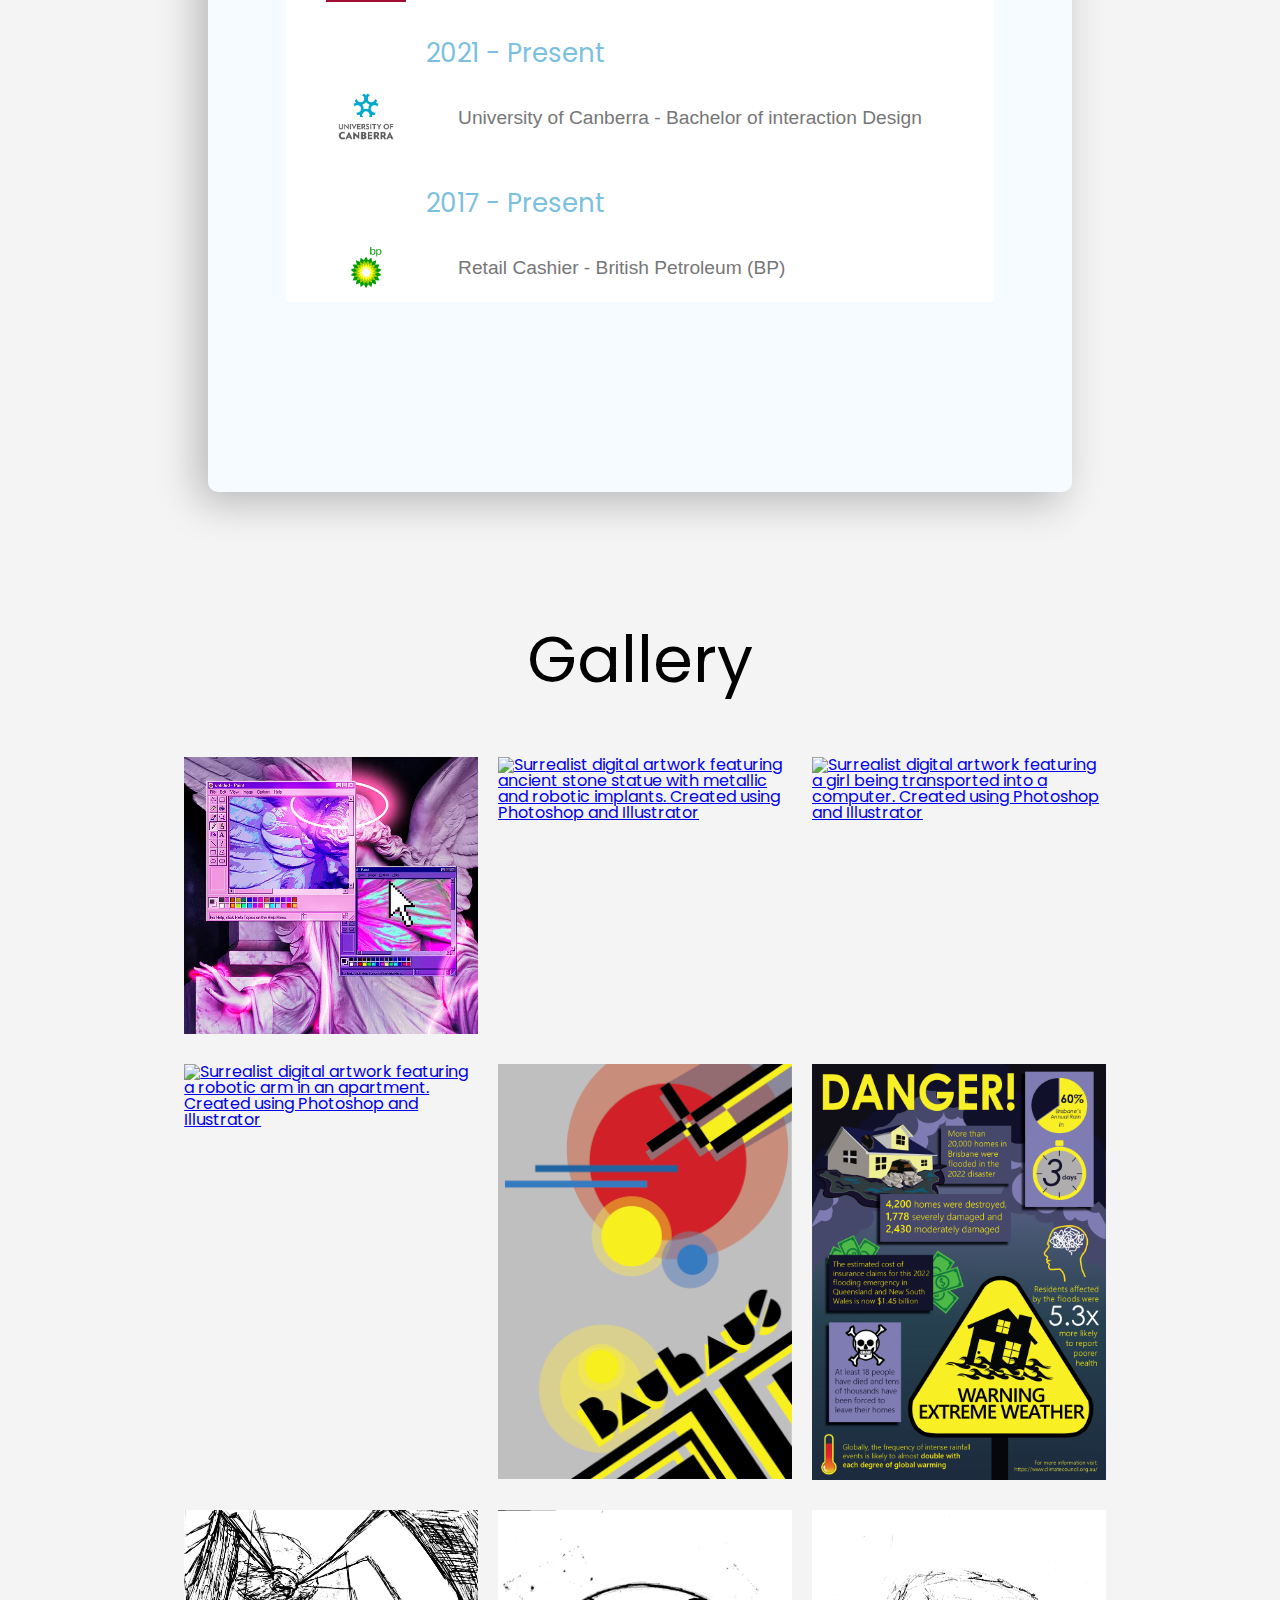
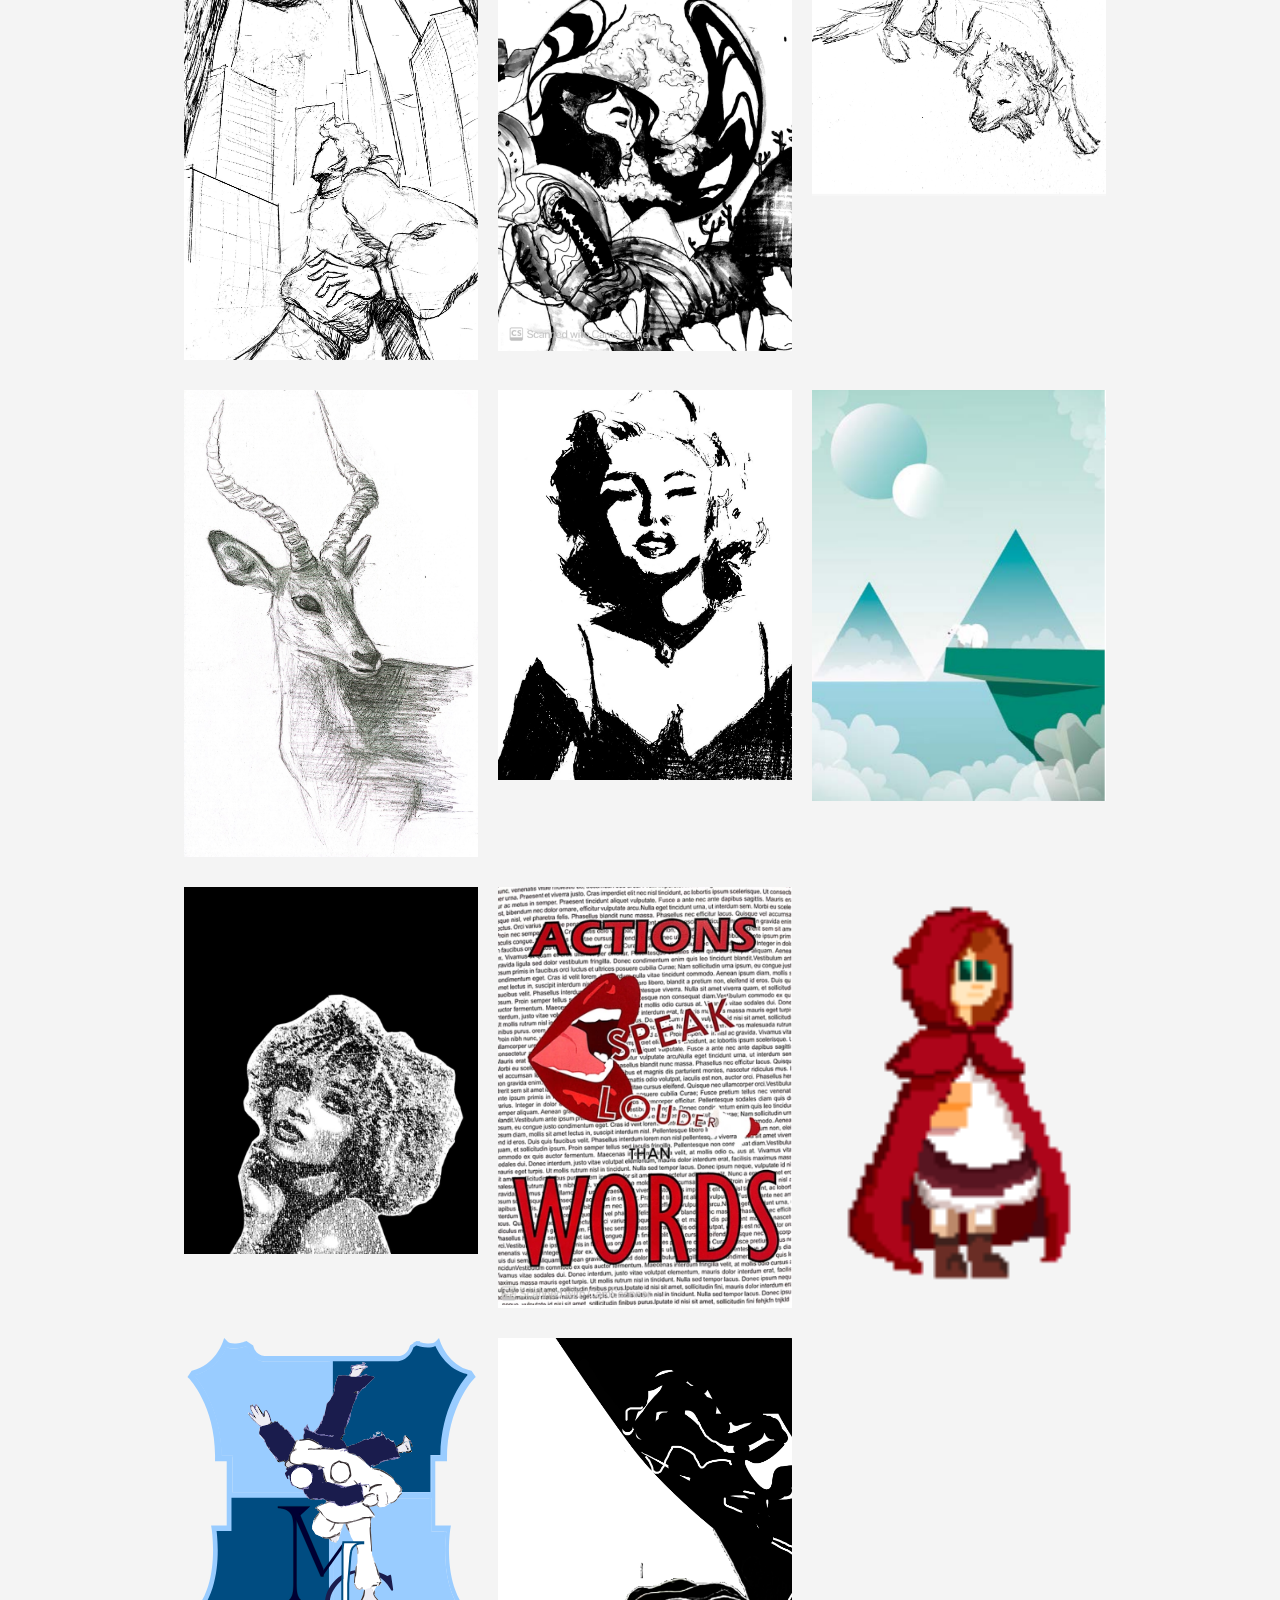
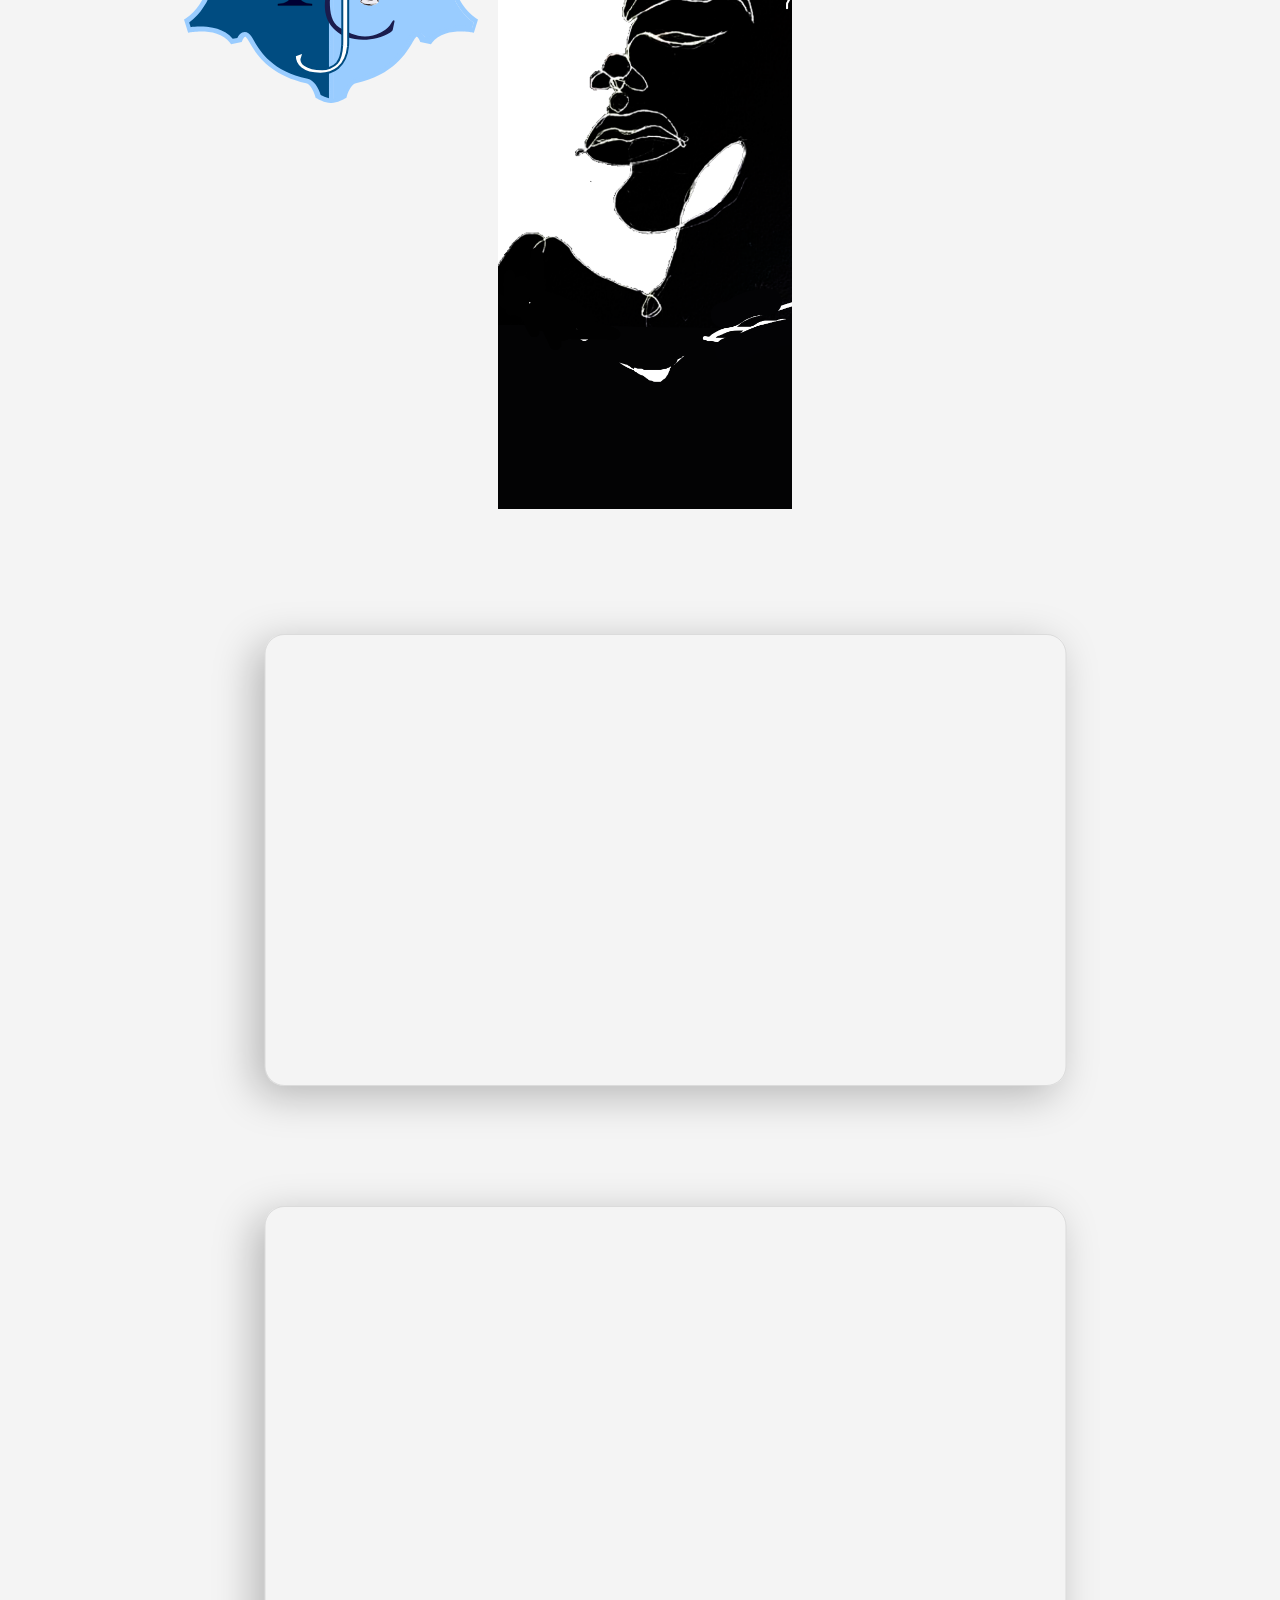
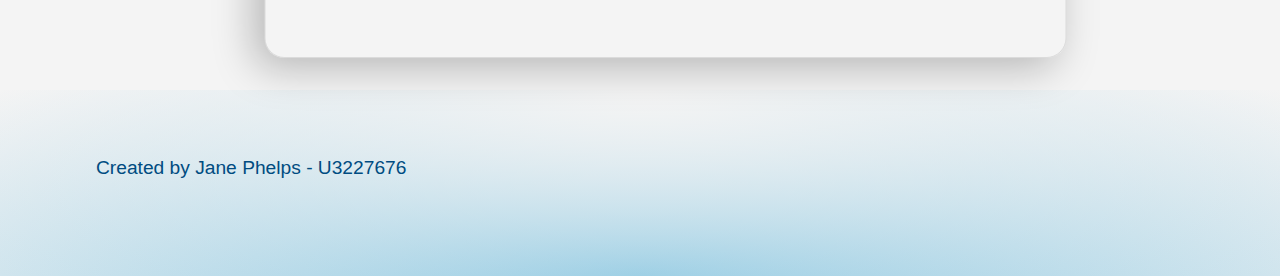
==== commit 4b4ee452: "Further changes" ====
--- a/final-website/index.html
+++ b/final-website/index.html
@@ -76,7 +76,7 @@
           <div class="profile">
             <img src="assets/images/bp-logo.png">
             <div>
-              <h3>Retail Cashier - British Petroleum (BP)</h3>
+              <h3>2017 - Present</h3>
               <p>Retail Cashier - British Petroleum (BP)</p>
             </div>
           </div>
@@ -105,6 +105,26 @@
           </div>
         </div>
       </a>
+      <a href="assets/images/statue-headphones.png">
+        <div class="gallery">
+          <div class="image-section">
+            <img src="assets/images/statue-headphones.png" alt="Surrealist digital artwork featuring ancient stone statue with metallic and robotic implants. Created using Photoshop and Illustrator">
+          </div>
+          <div class="caption">
+            <p>Surrealist digital artwork featuring ancient stone statue with metallic and robotic implants. Created using Photoshop and Illustrator</p>
+          </div>
+        </div>
+      </a>
+      <a href="assets/images/Girl-computer.png">
+        <div class="gallery">
+          <div class="image-section">
+            <img src="assets/images/Girl-computer.png" alt="Surrealist digital artwork featuring a girl being transported into a computer. Created using Photoshop and Illustrator">
+          </div>
+          <div class="caption">
+            <p>Surrealist digital artwork featuring a girl being transported into a computer. Created using Photoshop and Illustrator</p>
+          </div>
+        </div>
+      </a>
       <a href="assets/images/Cyborg-arm.png">
         <div class="gallery">
           <div class="image-section">
@@ -115,26 +135,26 @@
           </div>
         </div>
       </a>
-      <a href="assets/images/statue-headphones.png">
-        <div class="gallery">
-          <div class="image-section">
-            <img src="assets/images/statue-headphones.png" alt="Surrealist digital artwork featuring ancient stone statue with metallic and robotic implants. Created using Photoshop and Illustrator">
-          </div>
-          <div class="caption">
-            <p>Surrealist digital artwork featuring ancient stone statue with metallic and robotic implants. Created using Photoshop and Illustrator</p>
-          </div>
-        </div>
-      </a>
-      <a href="assets/images/Girl-computer.png">
-        <div class="gallery">
-          <div class="image-section">
-            <img src="assets/images/Girl-computer.png" alt="Surrealist digital artwork featuring a girl being transported into a computer. Created using Photoshop and Illustrator">
+      <a href="assets/images/Bauhaus-poster.png">
+        <div class="gallery">
+          <div class="image-section">
+            <img src="assets/images/Bauhaus-poster.png" alt="Surrealist digital artwork featuring a girl being transported into a computer. Created using Photoshop and Illustrator">
           </div>
           <div class="caption">
             <p>Surrealist digital artwork featuring a girl being transported into a computer. Created using Photoshop and Illustrator</p>
           </div>
         </div>
       </a>
+      <a href="assets/images/extreme-weather.png">
+        <div class="gallery">
+          <div class="image-section">
+            <img src="assets/images/extreme-weather.png" alt="Infographic created Illustrator and Indesign. Depicts information from the Climate Council website.">
+          </div>
+          <div class="caption">
+            <p>Infographic created Illustrator and Indesign. Depicts information from the Climate Council website.</p>
+          </div>
+        </div>
+      </a>
       <a href="assets/images/IMG_9517.jpg">
         <div class="gallery">
           <div class="image-section">
@@ -145,16 +165,6 @@
           </div>
         </div>
       </a>
-      <a href="assets/images/Bauhaus-poster.png">
-        <div class="gallery">
-          <div class="image-section">
-            <img src="assets/images/Bauhaus-poster.png" alt="Surrealist digital artwork featuring a girl being transported into a computer. Created using Photoshop and Illustrator">
-          </div>
-          <div class="caption">
-            <p>Surrealist digital artwork featuring a girl being transported into a computer. Created using Photoshop and Illustrator</p>
-          </div>
-        </div>
-      </a>
       <a href="assets/images/Girl.jpg">
         <div class="gallery">
           <div class="image-section">
@@ -165,6 +175,26 @@
           </div>
         </div>
       </a>
+      <a href="assets/images/dog.png">
+        <div class="gallery">
+          <div class="image-section">
+            <img src="assets/images/dog.png" alt="Sketch depicting a labrador lying down.">
+          </div>
+          <div class="caption">
+            <p>Sketch depicting a labrador lying down.</p>
+          </div>
+        </div>
+      </a>
+      <a href="assets/images/antelope.png">
+        <div class="gallery">
+          <div class="image-section">
+            <img src="assets/images/antelope.png" alt="Sketch depicting an antelope.">
+          </div>
+          <div class="caption">
+            <p>Sketch depicting an antelope.</p>
+          </div>
+        </div>
+      </a>
       <a href="assets/images/Marilyn-monroe.jpg">
         <div class="gallery">
           <div class="image-section">
@@ -182,6 +212,46 @@
           </div>
           <div class="caption">
             <p>Digital artwork created using Illustrator. The image features a polar bear overlooking mountains.</p>
+          </div>
+        </div>
+      </a>
+      <a href="assets/images/Lorem-Ipsum-Portrait.PNG">
+        <div class="gallery">
+          <div class="image-section">
+            <img src="assets/images/Lorem-Ipsum-Portrait.PNG" alt="Poster created in Photoshop featuring a girl made up of Lorem Ipsum randomly generated text">
+          </div>
+          <div class="caption">
+            <p>Poster created in Photoshop featuring a girl made up of Lorem Ipsum randomly generated text</p>
+          </div>
+        </div>
+      </a>
+      <a href="assets/images/Words-Poster.PNG">
+        <div class="gallery">
+          <div class="image-section">
+            <img src="assets/images/Words-Poster.PNG" alt="Poster made in Illustrator featuring the saying 'Actions Speak Louder than Words'">
+          </div>
+          <div class="caption">
+            <p>Poster made in Illustrator featuring the saying 'Actions Speak Louder than Words'</p>
+          </div>
+        </div>
+      </a>
+      <a href="assets/images/red-riding-hood.png">
+        <div class="gallery">
+          <div class="image-section">
+            <img src="assets/images/red-riding-hood.png" alt="Pixel art depicting Little Red Riding Hood.">
+          </div>
+          <div class="caption">
+            <p>Pixel art depicting Little Red Riding Hood.</p>
+          </div>
+        </div>
+      </a>
+      <a href="assets/images/marist-judo.svg">
+        <div class="gallery">
+          <div class="image-section">
+            <img src="assets/images/marist-judo.svg" alt="Logo commissioned by the Marist Judo Club">
+          </div>
+          <div class="caption">
+            <p>Logo commissioned by the Marist Judo Club</p>
           </div>
         </div>
       </a>
@@ -199,7 +269,6 @@
   </div>
 </div>
 </section>
-
 
 <iframe class="figma-prototypes"
   src="https://www.figma.com/embed?embed_host=share&url=https%3A%2F%2Fwww.figma.com%2Fproto%2F1lkiJJk8A1yhkdQFdAjC9X%2FMedical-App%3Fnode-id%3D2%253A0%26scaling%3Dscale-down%26page-id%3D0%253A1%26starting-point-node-id%3D2%253A0"
--- a/final-website/assets/css/styles.css
+++ b/final-website/assets/css/styles.css
@@ -31,9 +31,14 @@
 
 header,
 footer {
-    background-color: #7bc1df;
     padding: 2em 0;
     margin-top: 20px;
+    color: #004c81;
+}
+
+footer {
+  background: radial-gradient(ellipse at top, #f4f4f4, transparent),
+              radial-gradient(ellipse at bottom, #7bc1df, transparent);
 }
 
 /*Hero Content*/
@@ -62,6 +67,61 @@
     margin-bottom: 2em;
 }
 
+/*Announcements Segment*/
+.block {
+  width: 75%;
+  height: 100vh;
+  background: #f6fbff;
+  margin-bottom: 120px;
+  position: relative;
+  display: flex;
+  flex-direction: column;
+  align-items: center;
+  justify-content: center;
+  box-shadow: -10px 10px 40px rgba(0, 0, 0, 0.25);
+  border-radius: 10px;
+  left: 50%;
+  transform: translateX(-50%);
+}
+
+.block h1 {
+  font-size: 30px;
+  position: relative;
+  padding: 20px;
+}
+
+.card {
+  height: 150px;
+  padding: 40px;
+  color: #777;
+  line-height: 22px;
+  box-sizing: border-box;
+  background: #ffff;
+  position: relative;
+}
+
+.profile {
+  display: flex;
+  align-items: center;
+  margin-bottom: 40px;
+}
+
+.profile img {
+  width: 80px;
+  margin-right: 20px;
+}
+
+.profile h3 {
+  font-size: 26px;
+  color: #7bc1df;
+  margin-bottom: 8px;
+}
+
+::selection {
+  background: #004c81;
+  color: #ffff;
+}
+
 /*Gallery Section*/
 .gallery-section {
   width: 100%;
@@ -137,12 +197,14 @@
 
 .figma-prototypes {
   border: 1px solid rgba(0, 0, 0, 0.1);
+  border-radius: 20px;
   align-items: center;
   display: flex;
   margin-top: 120px;
   width: 800px;
   height: 450px;
   transform: translateX(25%);
+  box-shadow: -10px 10px 40px rgba(0, 0, 0, 0.25);
 }
 
 .col img {
@@ -152,69 +214,5 @@
     flex-basis: 20%;
 }
 
-/*Announcements Scroll*/
-.block {
-    width: 75%;
-    height: 100vh;
-    background: #f6fbff;
-    margin-bottom: 120px;
-    position: relative;
-    display: flex;
-    flex-direction: column;
-    align-items: center;
-    justify-content: center;
-    box-shadow: -10px 10px 40px rgba(0, 0, 0, 0.25);
-    border-radius: 10px;
-    left: 50%;
-    transform: translateX(-50%);
-}
-
-.block h1 {
-    font-size: 30px;
-    position: relative;
-    padding: 20px;
-}
-
-.block h1:after {
-    content:'';
-    width: 150px;
-    height: 3px;
-    background: linear-gradient(to right, #004c81,#7bc1df);
-    position: absolute;
-    bottom: -20px;
-    left: 50%;
-    transform: translateX(-50%);
-}
-
-.card {
-    height: 150px;
-    padding: 40px;
-    color: #777;
-    line-height: 22px;
-    box-sizing: border-box;
-    background: #ffff;
-    position: relative;
-}
-
-.profile {
-    display: flex;
-    align-items: center;
-    margin-bottom: 40px;
-}
-
-.profile img {
-    width: 50px;
-    margin-right: 20px;
-}
-
-.profile h3 {
-    font-size: 26px;
-    color: #7bc1df;
-    margin-bottom: 8px;
-}
-
-::selection {
-    background: #004c81;
-    color: #ffff;
-}
-
+
+
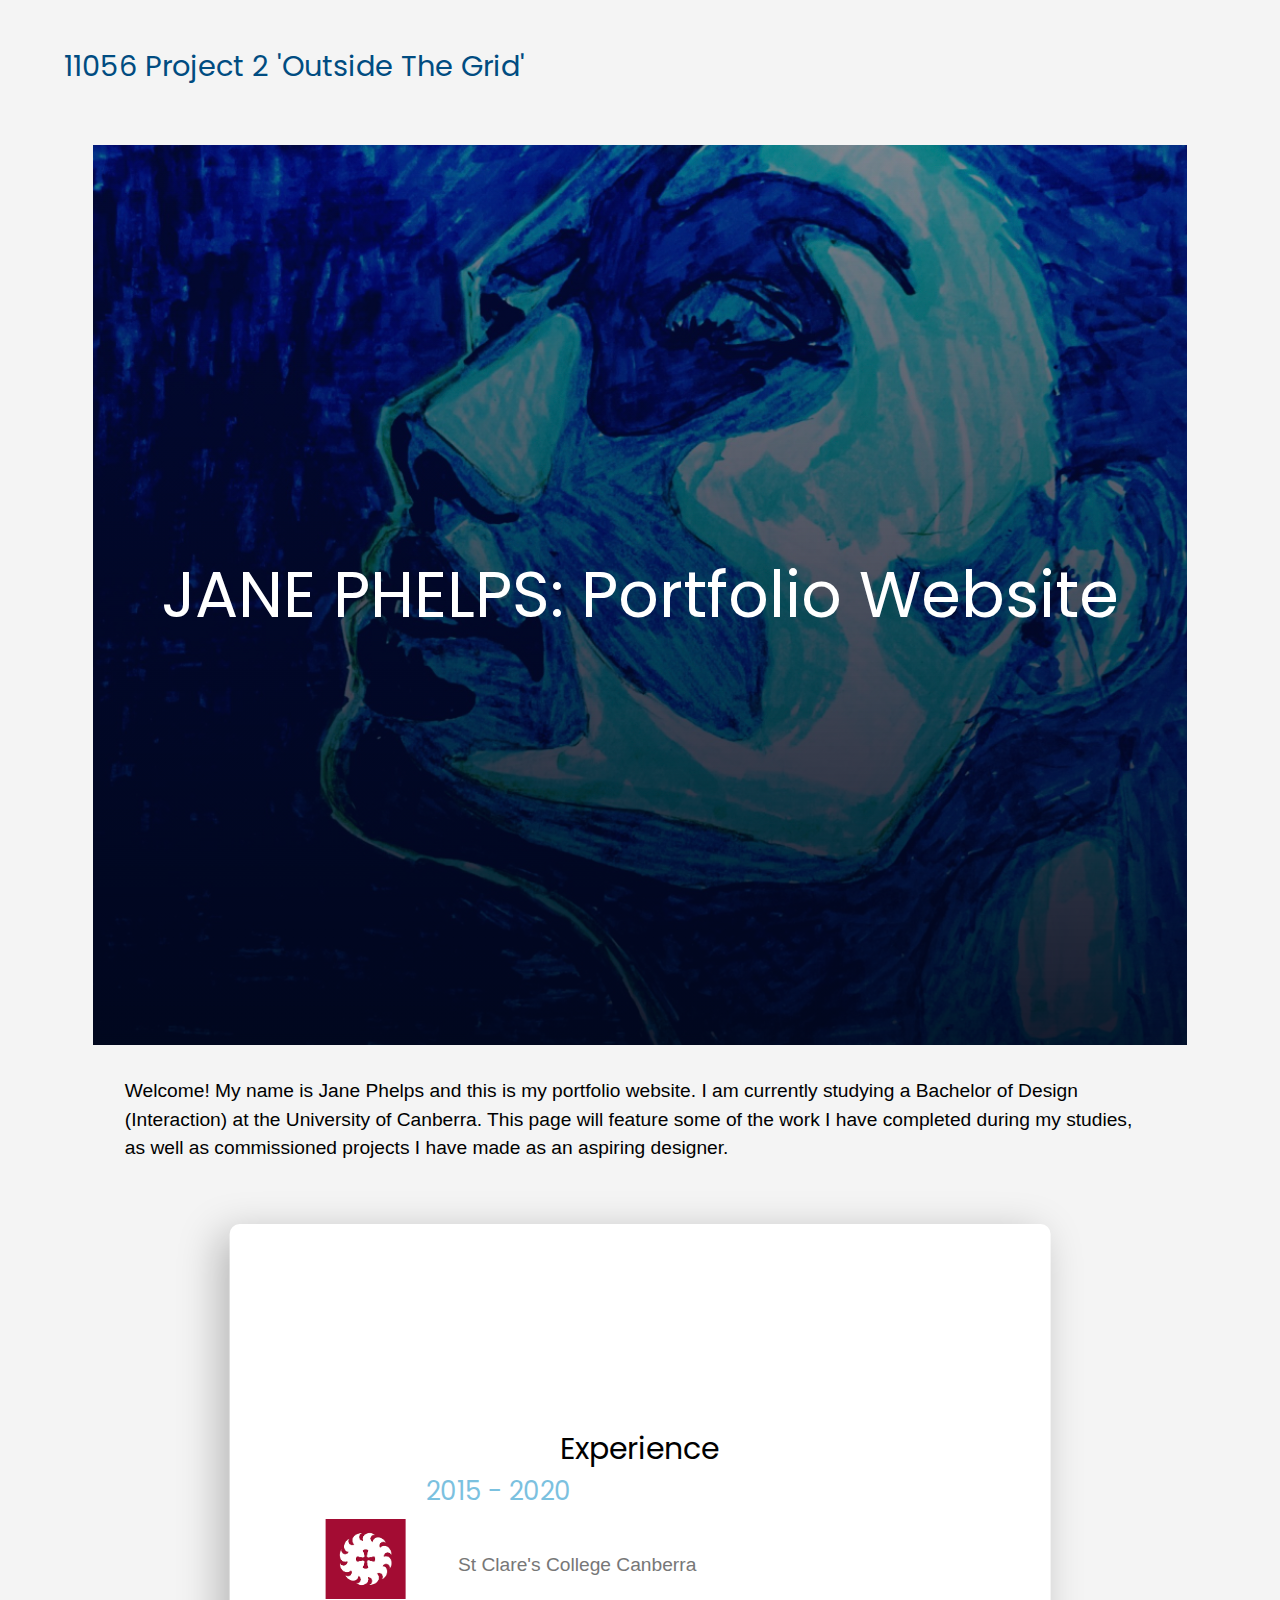
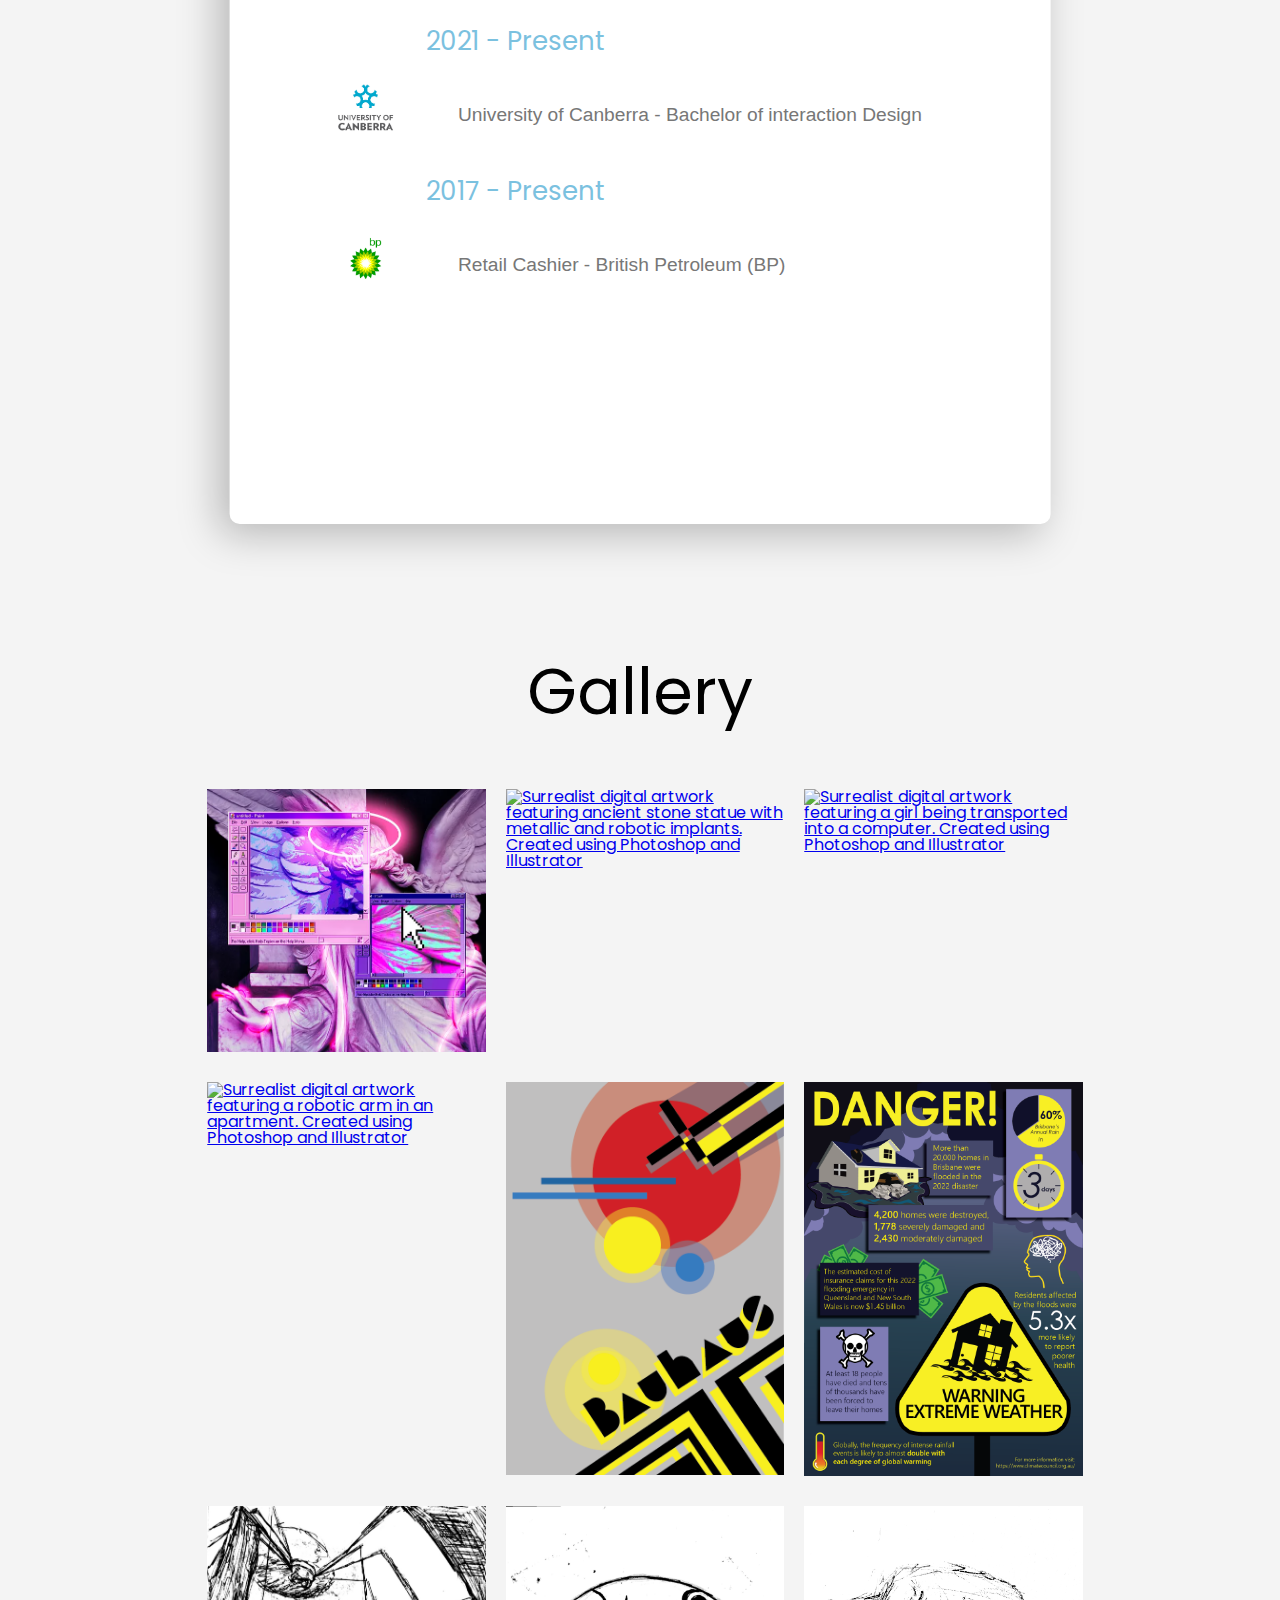
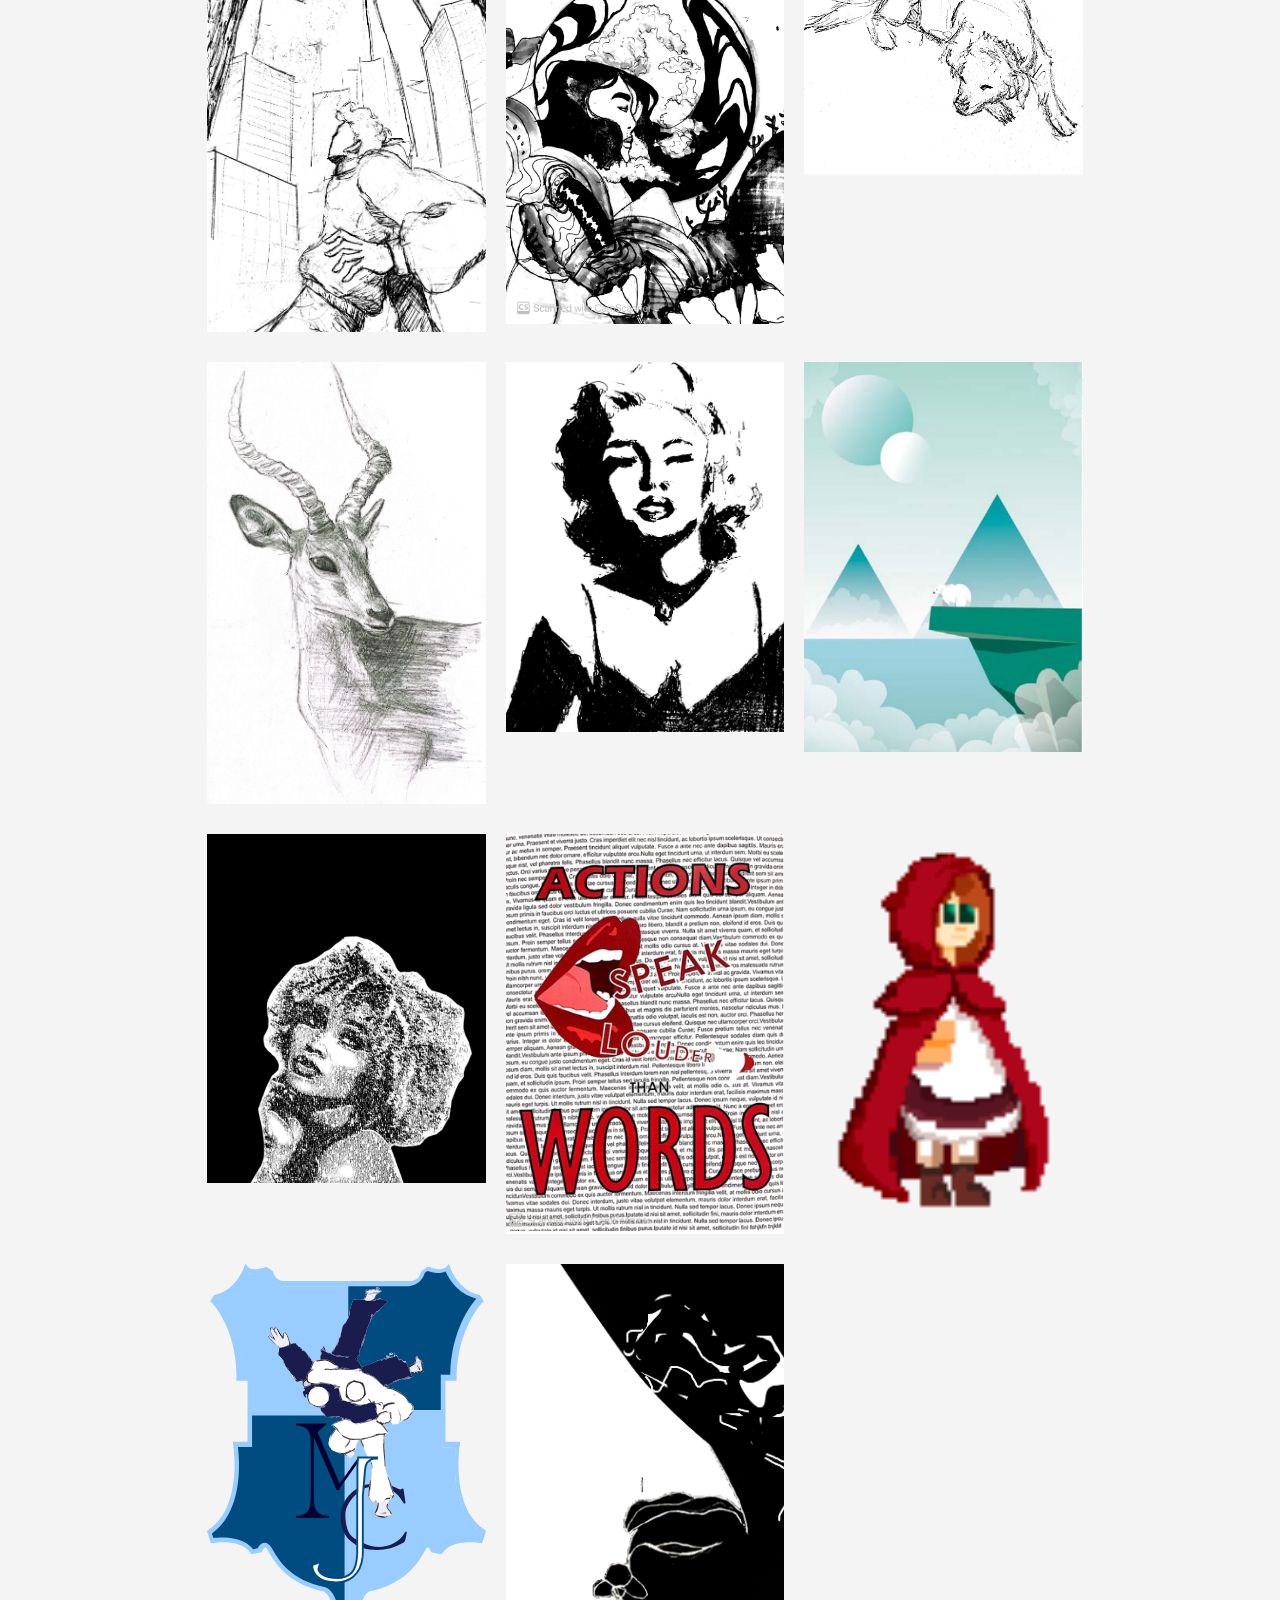
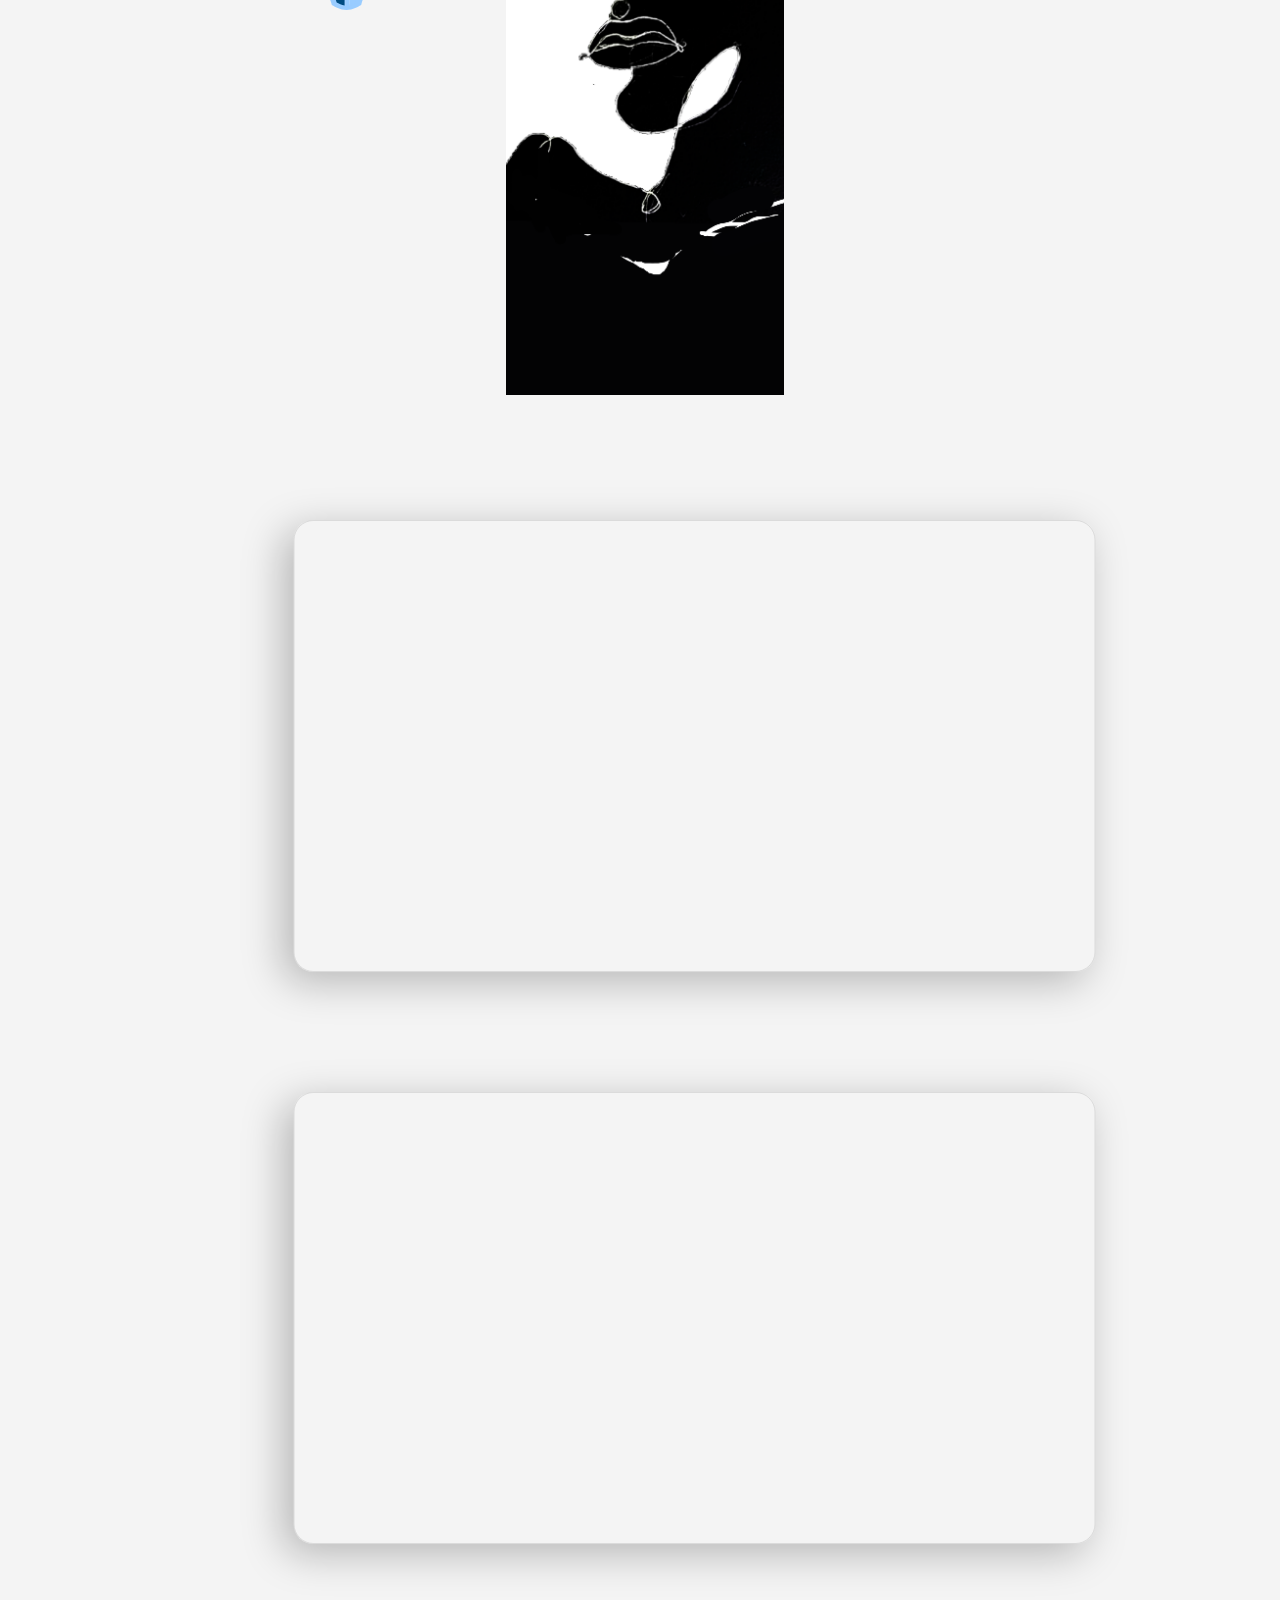
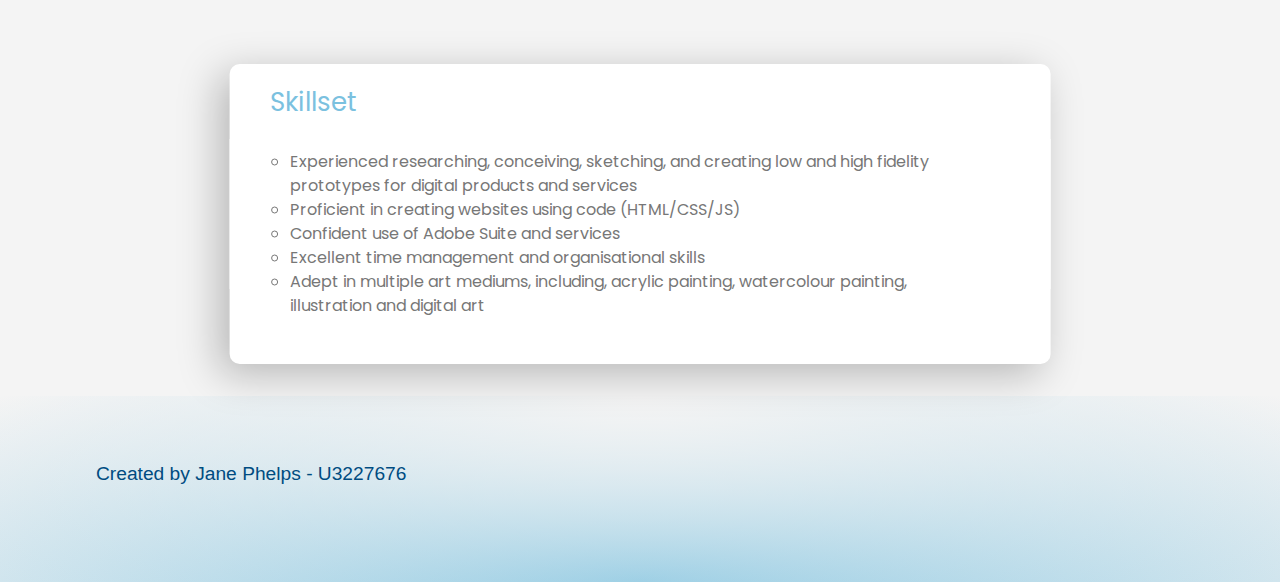
==== commit c58f5e97: "Skillset addition" ====
--- a/final-website/index.html
+++ b/final-website/index.html
@@ -278,6 +278,24 @@
   src="https://www.figma.com/embed?embed_host=share&url=https%3A%2F%2Fwww.figma.com%2Fproto%2FRibKyAO4cdwRGjR0s00XCI%2FCoffee-Ground-Official%3Fnode-id%3D17%253A0%26scaling%3Dscale-down-width%26page-id%3D0%253A1%26starting-point-node-id%3D17%253A0"
   allowfullscreen></iframe>
 
+
+  <div class="block2">
+      <div class="card">
+        <div class="profile">
+          <div>
+            <h3>Skillset</h3>
+            <ul>
+              <li>Experienced researching, conceiving, sketching, and creating low and high fidelity prototypes for digital products and services</li>
+              <li>Proficient in creating websites using code (HTML/CSS/JS)</li>
+              <li>Confident use of Adobe Suite and services</li>
+              <li>Excellent time management and organisational skills</li>
+              <li>Adept in multiple art mediums, including, acrylic painting, watercolour painting, illustration and digital art</li>
+            </ul>
+          </div>
+        </div>
+      </div>
+    </div>
+    </div>
             
         </div>
     </main>
--- a/final-website/assets/css/styles.css
+++ b/final-website/assets/css/styles.css
@@ -1,60 +1,66 @@
 body {
-    font-size: 16px;
-    background-color: #f4f4f4;
-    font-family: 'Poppins', sans-serif;
+  font-size: 16px;
+  background-color: #f4f4f4;
+  font-family: 'Poppins', sans-serif;
 }
 
 h1 {
-    font-size: 4em;
+  font-size: 4em;
 }
 
 h2 {
-    font-size: 1.8em;
+  font-size: 1.8em;
 }
 
 h3 {
-    font-size: 1.4em;
+  font-size: 1.4em;
 }
 
 p {
-    font-size: 1.2em;
-    line-height: 1.5em;
-    margin-bottom: 1.5em;
-    padding: 2rem;
-    font-family: sans-serif;
+  font-size: 1.2em;
+  line-height: 1.5em;
+  margin-bottom: 1.5em;
+  padding: 2rem;
+  font-family: sans-serif;
 }
 
 .inner-wrapper {
-    width: 90%;
-    margin: 0 auto;
+  width: 90%;
+  margin: 0 auto;
 }
 
 header,
 footer {
-    padding: 2em 0;
-    margin-top: 20px;
-    color: #004c81;
+  padding: 2em 0;
+  margin-top: 20px;
+  color: #004c81;
 }
 
 footer {
   background: radial-gradient(ellipse at top, #f4f4f4, transparent),
-              radial-gradient(ellipse at bottom, #7bc1df, transparent);
+    radial-gradient(ellipse at bottom, #7bc1df, transparent);
 }
 
 /*Hero Content*/
 .hero {
-    text-align: center;
-    color: white;
-    min-height: 100vh;
-    width: 100%;
-    background-image: linear-gradient(rgba(4, 9, 30, 0.4), rgba(1, 7, 27, 0.9)), url(../images/Blue-girl.jpg);
-    background-position: center;
-    background-size: cover;
-    position: relative;
-    /* vertically align */
-    display: flex;
-    align-items: center;
-    justify-content: center;
+  text-align: center;
+  color: white;
+  min-height: 100vh;
+  width: 100%;
+  background-image: linear-gradient(rgba(4, 9, 30, 0.4), rgba(1, 7, 27, 0.9)), url(../images/Blue-girl.jpg);
+  background-position: center;
+  background-size: cover;
+  position: relative;
+  /* vertically align */
+  display: flex;
+  align-items: center;
+  justify-content: center;
+  transition: 1s;
+}
+
+.hero:hover {
+  background-image: linear-gradient(rgba(78, 249, 255, 0.1), rgba(1, 7, 27, 0.1)), url(../images/Blue-girl.jpg);
+  color: rgba(0, 0, 0, 0);
 }
 
 .gal-title {
@@ -64,14 +70,14 @@
 }
 
 main {
-    margin-bottom: 2em;
+  margin: 2em;
 }
 
 /*Announcements Segment*/
 .block {
   width: 75%;
   height: 100vh;
-  background: #f6fbff;
+  background: #ffff;
   margin-bottom: 120px;
   position: relative;
   display: flex;
@@ -94,16 +100,15 @@
   height: 150px;
   padding: 40px;
   color: #777;
-  line-height: 22px;
   box-sizing: border-box;
   background: #ffff;
   position: relative;
+  display: flex;
 }
 
 .profile {
   display: flex;
   align-items: center;
-  margin-bottom: 40px;
 }
 
 .profile img {
@@ -114,7 +119,34 @@
 .profile h3 {
   font-size: 26px;
   color: #7bc1df;
-  margin-bottom: 8px;
+  margin-bottom: 15px;
+}
+
+.block2 {
+  width: 75%;
+  height: 300px;
+  background: #ffff;
+  margin-top: 120px;
+  position: relative;
+  display: flex;
+  flex-direction: column;
+  align-items: center;
+  justify-content: center;
+  box-shadow: -10px 10px 40px rgba(0, 0, 0, 0.25);
+  border-radius: 10px;
+  left: 50%;
+  transform: translateX(-50%);
+}
+
+.block2 ul {
+    height: auto;
+    padding: 20px;
+    line-height: 24px;
+    list-style: circle;
+    color: #777;
+    box-sizing: border-box;
+    background: #ffff;
+    position: relative;
 }
 
 ::selection {
@@ -187,11 +219,11 @@
 
 @media screen and (max-width: 992px) {
   .gallery-section .gallery-wrap .gallery-images {
-      grid-template-columns: repeat(2, 1fr);
+    grid-template-columns: repeat(2, 1fr);
   }
 
   .gallery-section .gallery-wrap .gallery-images {
-      grid-template-columns: 1fr;
+    grid-template-columns: 1fr;
   }
 }
 
@@ -208,11 +240,8 @@
 }
 
 .col img {
-    display: block;
-    margin: auto;
-    padding: 20px;
-    flex-basis: 20%;
-}
-
-
-
+  display: block;
+  margin: auto;
+  padding: 20px;
+  flex-basis: 20%;
+}